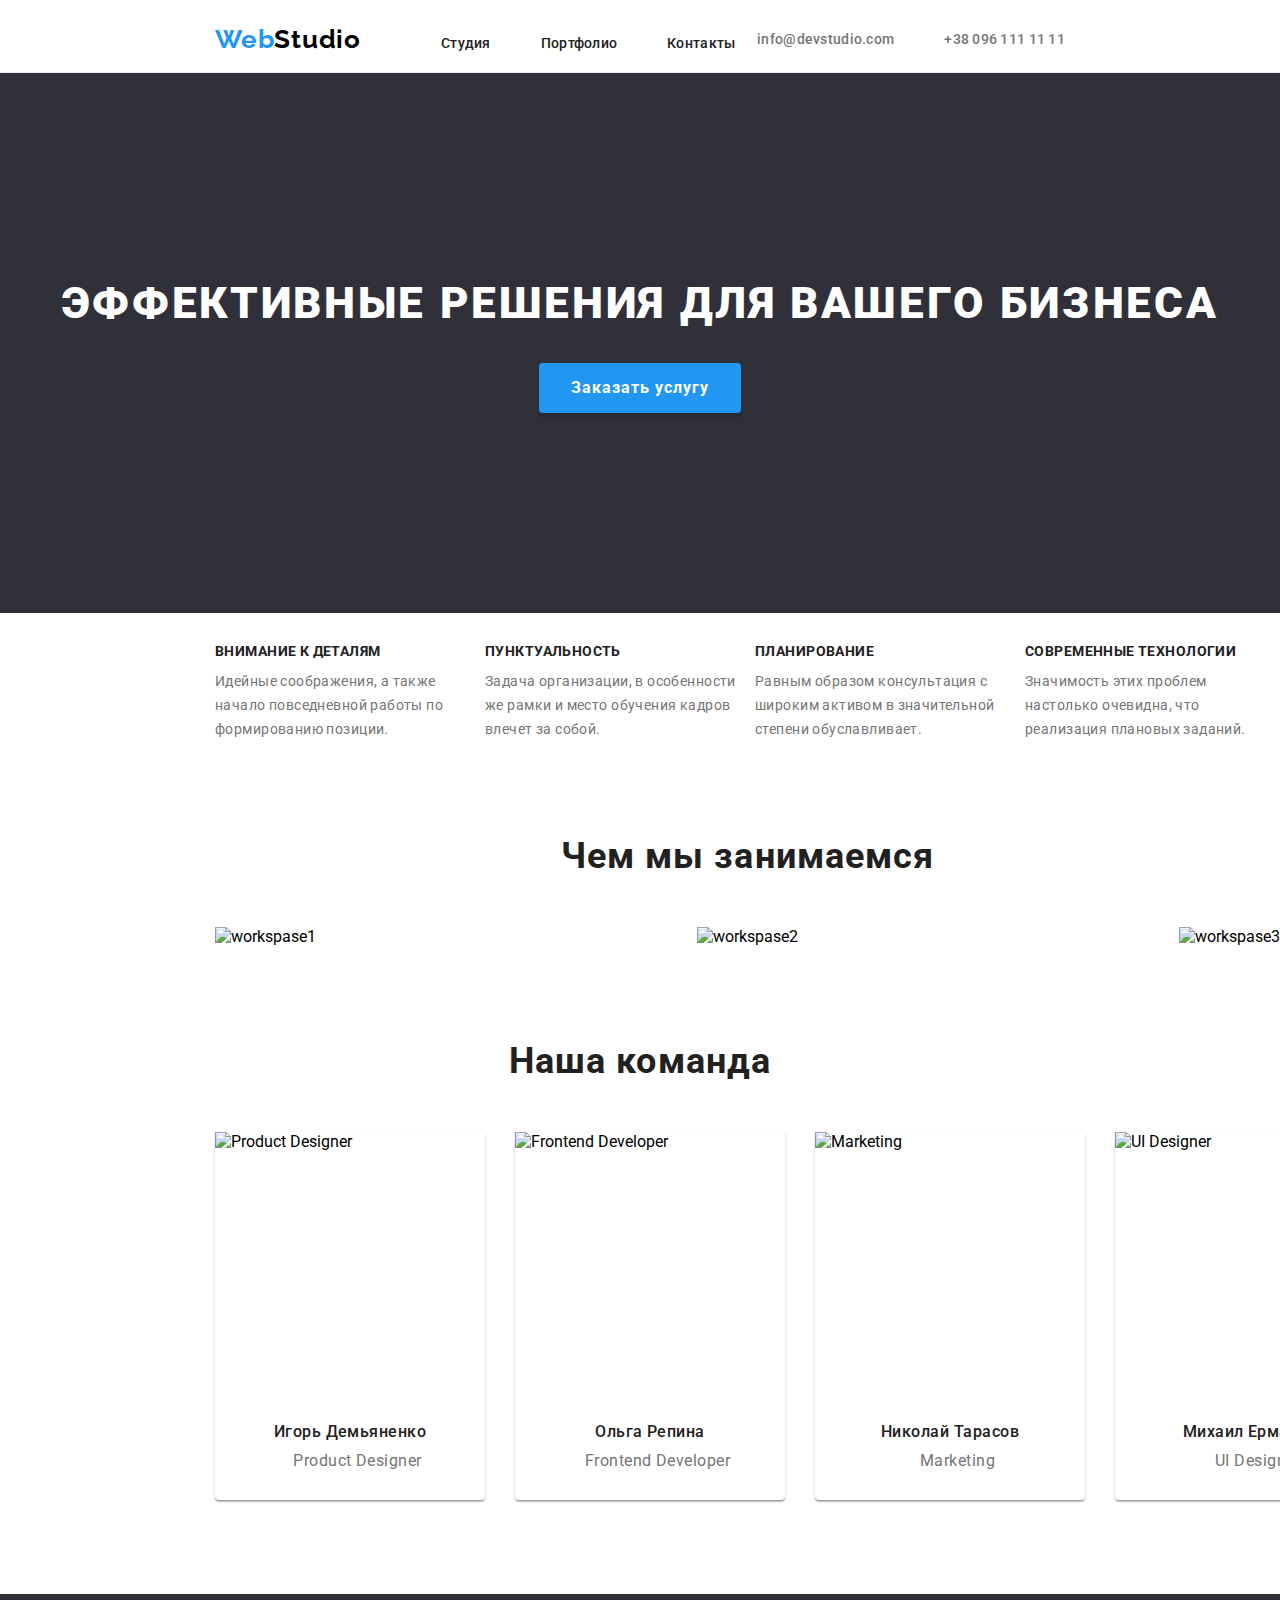
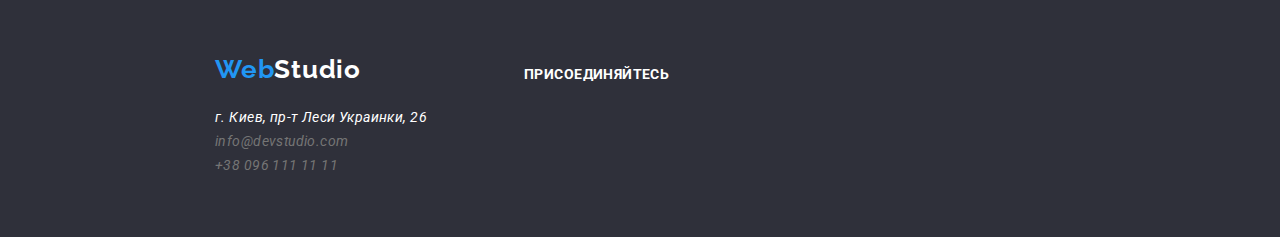
==== index.html @ 984a77a9 "+" ====
<!DOCTYPE html>
<html lang="ru">
  <head>
    <meta charset="UTF-8">
    <meta name="viewport" content="width=device-width, initial-scale=1.0">
    <title>WebStudio</title>
    <link rel="stylesheet" href="./css/modern-normalize.css">
    <link rel="stylesheet" href="./css/style.css">
    <link rel="stylesheet" href="./css/variables.css">
    <link rel="preconnect" href="https://fonts.gstatic.com">
    <link href="https://fonts.googleapis.com/css2?family=Roboto:wght@400;500;700;900&family=Raleway:wght@700&display=swap"
      rel="stylesheet">
  </head>
  <body>
    <!--top-->
    <header class="header">
      <nav>
        <a class="web" href="./index.html">Web<span class="logo">Studio</span></a>
        <ul class="menu-nav">
          <li class="navlink">
            <a href="./index.html">Студия</a>
          </li>
          <li class="navlink">
            <a href="./portfolio.html">Портфолио</a>
          </li>
          <li class="navlink">
            <a href="#contacts">Контакты</a>
          </li>
        </ul>
      </nav>
      <div class="contacts-header">
        <a class="mail" href="mailto:info@devstudio.com">info@devstudio.com</a>
        <a class="tel" href="tel:+380961111111">+38 096 111 11 11</a>
      </div>
    </header>
      <!--main content-->
    <main>
        <!--Эффективные решения для вашего бизнеса-->
          <section class="hero">
            <h1 class="title">
              Эффективные решения для вашего бизнеса
            </h1>
            <button class="btn" type="button">Заказать услугу</button>
          </section>
        <!--Особенности-->
        <section >
          <ul class="features">
            <!--Feature 1-->
            <li class="feature">
              <h3 class="title3">Внимание к деталям</h3>
              <p class="feature-item">Идейные соображения, а также начало повседневной 
              работы по формированию позиции.</p>
            </li>
            <!--Feature 2-->
            <li class="feature">
              <h3 class="title3">Пунктуальность</h3>
              <p class="feature-item">Задача организации, в особенности же рамки 
              и место обучения кадров влечет за собой.</p>
            </li>
            <!--Feature 3-->
            <li class="feature">
              <h3 class="title3">Планирование</h3>
              <p class="feature-item">Равным образом консультация с широким 
              активом в значительной степени обуславливает.</p>
            </li>
            <!--Feature 4-->
            <li class="feature">
              <h3 class="title3">Современные технологии</h3>
              <p class="feature-item">Значимость этих проблем настолько 
              очевидна, что реализация плановых заданий.</p>
            </li>
          </ul>
        </section>
        <div class="work">
          <!--Чем мы занимаемся-->
          <h2 class="title2">
          Чем мы занимаемся
          </h2>
            <ul class="boxes">
              <!--box 1-->
              <li class="box">
                <a href="#">
                  <img class="box-image" src="./images/box1.jpg" alt="workspase1"
                  width="370" height="294" />
                </a>
              </li>
              <!--box 2-->
              <li class="box">
                <a href="#">
                  <img class="box-image" src="./images/box2.jpg" alt="workspase2" 
                  width="370" height="294" />
                </a>
              </li>
              <!--box 3-->
              <li class="box">
                <a href="#">
                  <img class="box-image" src="./images/box3.jpg" alt="workspase3" 
                  width="370" height="294" />
                </a>
              </li>
            </ul>
        </div>
        <section class="team">
        <!--team-->
        <div class="team-container">
          <h2 class="title2">
            Наша команда
          </h2>
          <ul class="team-cont">
            <!--team card 1-->
            <li class="team-card">
              <img class="photo" src="./images/staff1.jpg" alt="Product Designer" 
              width="270" height="260" />
              <!--name-->
              <h3 class="name">Игорь Демьяненко</h3>
              <!--position-->
              <span class="job">Product Designer</span>
            </li>
            <!--team card 2-->
            <li class="team-card">
              <img class="photo" src="./images/staff2.jpg" alt="Frontend Developer" width="270" height="260" />
              <!--name-->
              <h3 class="name">Ольга Репина</h3>
              <!--position-->
              <span class="job">Frontend Developer</span>
            </li>
            <!--team card 3-->
            <li class="team-card">
              <img class="photo" src="./images/staff3.jpg" alt="Marketing" width="270" height="260" />
              <!--name-->
              <h3 class="name">Николай Тарасов</h3>
              <!--position-->
              <span class="job">Marketing</span>
              </li>
            <!--team card 4-->
            <li class="team-card">
              <img class="photo" src="./images/staff4.jpg" alt="UI Designer" width="270" height="260" />
              <!--name-->
              <h3 class="name">Михаил Ермаков</h3>
              <!--position-->
              <span class="job">UI Designer</span>
            </li>
          </ul>
        </div>
        </section>
    </main>
    <!--bottom-->
    <footer class="footer">
      <div class="contacts-footer">
        <a class="web" href="./index.html">Web<span class="studio">Studio</span></a>
        <address class="address" id="contacts">
          г. Киев, пр-т Леси Украинки, 26 <br />
          <a class="contacts" href="mailto:info@devstudio.com">info@devstudio.com</a> <br />
          <a class="contacts" href="tel:+380961111111">+38 096 111 11 11</a>
        </address>
      </div>
    
      <div class="social-media-container">
        <span class="text">присоединяйтесь</span>
        <a class="social-media-item"></a>
        <a class="social-media-item"></a>
        <a class="social-media-item"></a>
        <a class="social-media-item"></a>
      </div>
    
    </footer>
  </body>
</html>
---- css/style.css ----
* {
  text-decoration: none;
}

*,
*::before,
*::after {
  box-sizing: border-box;
}

:root {
  --black-logo: #000000;
  --black-text: #212121;
  --white-text: #ffffff;
  --gray-text: #757575;
  --blue-text: #2196f3;
  --elements-gray: #2f303a;
  --button-bg-non-active: #F5F4FA;
  --button-bg-active: #2196F3;
}

body{
  margin: 0px;
}

header {
  font-family: 'Roboto', sans-serif;
  padding-top: 24px;
  padding-bottom: 25px;
  border-bottom: 1px solid #ECECEC;
}

a {
  text-decoration: none;
  color: inherit;
}

main {
  font-family: 'Roboto', sans-serif;

}

.web{
  margin: 24px 93px 25px 215px;
  font-family: 'Raleway', sans-serif;
  color: var(--blue-text);
  font-weight: bold;
  font-size: 26px;
  line-height: 31px;
  letter-spacing: 0.03em;
}

.logo {
  font-family: 'Raleway', sans-serif;
  color: var(--black-logo);
}

.menu-nav {
  display: flex;
  flex-direction: row;
  justify-content: flex-start;
  align-items: center;
  position: relative;
  margin: -20px 308px;
  list-style: none;
  font-weight: 500;
  font-size: 14px;
  line-height: 16px;
  letter-spacing: 0.02em;
  color: var(--black-text);
}

.navlink {
  position: relative;

}

.navlink:first-child {
  padding-left: 93px;
  padding-right: 50px;
}

.navlink:last-child {
  padding-left: 50px;
}


.navlink:hover {
  list-style: none;
  color: var(--blue-text);
}

.contacts-header {
  display: flex;
  flex-direction: row;
  justify-content: flex-end;
  align-items: center;
  align-content: center;
  color: var(--gray-text);
  font-weight: 500;
  font-size: 14px;
  line-height: 16px;
  letter-spacing: 0.02em;
  margin-top: -20px;
}

.contacts-header :first-child {
  padding-right: 50px;
}

.contacts-header :last-child {
  margin-right: 215px;
}

.contacts-header :hover {
  color: var(--blue-text);
}

.hero {
  display: flex;
  flex-direction: column;
  justify-content: center;
  align-items: center;
  background-color: var(--elements-gray);
  max-width: 1600px;
  max-height: 600px;
  padding-bottom: 200px;
}

.hero-cont {
  display: flex;
  flex-direction: column;
  justify-content: center;
  align-items: center;
  max-width: 696px;
}

/* portfolio */
.buttons {
  display: flex;
  flex-direction: row;
  flex-wrap: wrap;
  justify-content: center;
  align-items: center;
  list-style: none;
  padding: 94px 0px 34px 0px;
  font-family: inherit;
  margin: 0;
}

/* portfolio */
.buttons :not(:first-child) {
  margin-left: 15px;
}

/* portfolio */
.buttons :not(:last-child) {
  margin-right: 15px;
}

button {
  font-family: 'Roboto', sans-serif;
  font-weight: 500;
  font-size: 16px;
  line-height: 26px;
}

/* portfollio */
.button {
  padding: 6px 22px;
  margin: 0;
  border: none;
  cursor: pointer;
  display: inline-block;
  list-style: none;
  position: relative;
  text-decoration: none;

  /* identical to box height, or 162% */
  text-align: center;
  letter-spacing: 0.03em;
  color: var(--black-text);
  background-color: var(--button-bg-non-active);
  border-radius: 4px;
}

/* portfollio */
.button:hover {
  color: var(--white-text);
  background-color: var(--button-bg-active);
}

/* portfollio */
.main-container {
  display: flex;
  flex-wrap: nowrap;
  justify-content: center;
}

.team-container {
  display: flex inline-block;
  flex-wrap: wrap;
  justify-content: center;
}

/* portfollio */
.cards {
  display: flex;
  flex-wrap: nowrap;
  justify-content: space-between;
  flex-direction: column;
  align-items: center;
  padding-inline-start: 0px;
  padding-bottom: 94px;
  margin: 0px;
}

/* portfollio */
.card {
  list-style: none;
  max-height: 404px;
  max-width: 370px;
  border-radius: 0px;
  background-color: #FFFFFF;
  border: 1px solid #EEEEEE;
  margin-bottom: 30px;

}

.card:not(:first-child) {
  margin-left: 30px;
}


.card:hover {
  box-shadow: 0px 1px 1px rgba(0, 0, 0, 0.12), 0px 4px 4px rgba(0, 0, 0, 0.06), 1px 4px 6px rgba(0, 0, 0, 0.16);
  cursor: pointer;
}

.title {
  display: inline-flex;
  font-weight: 900;
  font-size: 44px;
  line-height: 60px;
  padding-bottom: 30px;
  padding-top: 200px;
  margin: 0px;
  min-width: 696px;

  /* or 136% */
  text-align: center;
  letter-spacing: 0.06em;
  text-transform: uppercase;
  color: var(--white-text);
}

/* portfollio */
/* button {
  font-family: 'Roboto', sans-serif;
  font-weight: 500;
  font-size: 16px;
  line-height: 26px;
} */

/* portfollio */
.btn {
  display: flex;
  color: var(--white-text);
  font-family: inherit;
  font-weight: bold;
  font-size: 16px;
  line-height: 30px;
  border: none;

  /* identical to box height, or 187% */
  text-align: center;
  box-shadow: 0px 4px 4px rgba(0, 0, 0, 0.15);
  border-radius: 4px;
  letter-spacing: 0.06em;
  background-color: var(--blue-text);
  padding: 10px 32px;
}

/* portfollio */
.container {
  margin: 20px 24px;
}

/* portfollio */
.project {
  color: var(--black-text);
  font-size: 18px;
  font-weight: 700;
  margin-bottom: 4px;
}

/* portfollio */
.description {
  color: var(--gray-text);
  font-family: 'Roboto', sans-serif;
  font-style: normal;
  font-weight: normal;
  font-size: 16px;
  line-height: 30px;

  /* identical to box height, or 187% */
  letter-spacing: 0.03em;

}

.features {
  display: flex;
  flex-direction: row;
  justify-content: space-between;
  align-items: center;
  flex-wrap: nowrap;
  max-width: 1170px;
  margin: 0px 215px;
  list-style: none;
  padding-left: 0px;

  /* or 171% */
  color: var(--gray-text);
}

.feature {
  display: block;

}

.title3 {
  font-weight: bold;
  font-size: 14px;
  line-height: 16px;
  letter-spacing: 0.03em;
  text-transform: uppercase;
  color: var(--black-text);
  margin: 0px;
  padding-top: 30px;
  padding-bottom: 10px;
}

.feature-item {
  list-style: none;
  width: 270px;
  margin-top: 0px;
  font-size: 14px;
  line-height: 24px;
  margin: 0px;
  /* or 171% */
  letter-spacing: 0.03em;
}

.feature-item:not(last-child) {
  padding-right: 15px;
}

.feature-item :not(first-child) {
  padding-left: 15px;
}

.work {
  max-width: 1170px;
  margin-left: 215px;
}

.title2 {
  font-weight: bold;
  font-size: 36px;
  line-height: 42px;
  text-align: center;
  letter-spacing: 0.03em;
  color: var(--black-text);
  margin: 0px;
  padding-bottom: 50px;
  padding-top: 94px;
}

.boxes {
  list-style: none;
  display: flex;
  flex-direction: row;
  justify-content: space-between;
  align-items: center;
  padding-left: 0px;
  margin: 0px;
}

.boxes :not(:first-child) {
  padding-left: 15px;
}

.boxes :not(:last-child) {
  padding-right: 15px;
}

.box-image {
  list-style: none;
}

.team {
  margin: 0px;
  margin-bottom: 94px;
  max-width: 1600px;
}

.team-cont {
  list-style: none;
  display: flex;
  flex-direction: row;
  flex-wrap: nowrap;
  margin: 0px 0px 0px 215px;
  padding-left: 0px;
  
  /* flex-basis: calc(100% / 4 - 30px); */
}

.team-card {
  display: flex;
  flex-direction: column;
  justify-content: center;
  background: var(--white-text);
  width: 270px;

  /* material shadow v1 */
  box-shadow: 0px 1px 3px rgba(0, 0, 0, 0.12), 0px 1px 1px rgba(0, 0, 0, 0.14), 0px 2px 1px rgba(0, 0, 0, 0.2);
  border-radius: 0px 0px 4px 4px;
  
}

.team-cont :not(:last-child) {
  margin-right: 15px;
}

.team-cont :not(:first-child) {
  margin-left: 15px;
}

/* .photo {
  
} */

.name {
  font-weight: 500;
  font-size: 16px;
  line-height: 19px;

  /* identical to box height */
  text-align: center;
  letter-spacing: 0.03em;
  color: var(--black-text);
  padding-top: 30px;
  margin: 0px;
}

.job {
  font-weight: normal;
  font-size: 16px;
  line-height: 19px;
  padding-bottom: 30px;
  padding-top: 10px;
  margin-left: 0px;

  /* identical to box height */
  text-align: center;
  letter-spacing: 0.03em;
  color: var(--gray-text);
  margin: 0px;
}

.companys {
  display: flex;
  list-style: none;
}

footer {
  display: flex;
  background-color: #2f303a;
  color: var(--white-text);
  padding-top: 60px;
}

.web {
  font-family: 'Raleway', sans-serif;
  font-style: normal;
  font-weight: bold;
  font-size: 26px;
  line-height: 31px;

  /* identical to box height */
  letter-spacing: 0.03em;

  color: var(--blue-text);
}

.studio {
  color: var(--white-text);
}

address {
  font-family: 'Roboto', sans-serif;
  color: var(--white-text);
  font-size: 14px;
  font-weight: normal;
  line-height: 24px;
  letter-spacing: 0.03em;
  text-align: left;
  margin-left: 215px;
  margin-top: 20px;
  padding-bottom: 60px;
}

.contacts {
  color: var(--gray-text);
}

.social-media-container {
  display: flex;
  padding-left: 70px;
  padding-top: 12px;
}

.text {
  font-family: 'Roboto', sans-serif;
  font-weight: bold;
  font-size: 14px;
  line-height: 16px;
  letter-spacing: 0.03em;
  text-transform: uppercase;
  color: var(--white-text);
  }

.social-media-item {
  display: flex;
  list-style: none;
}
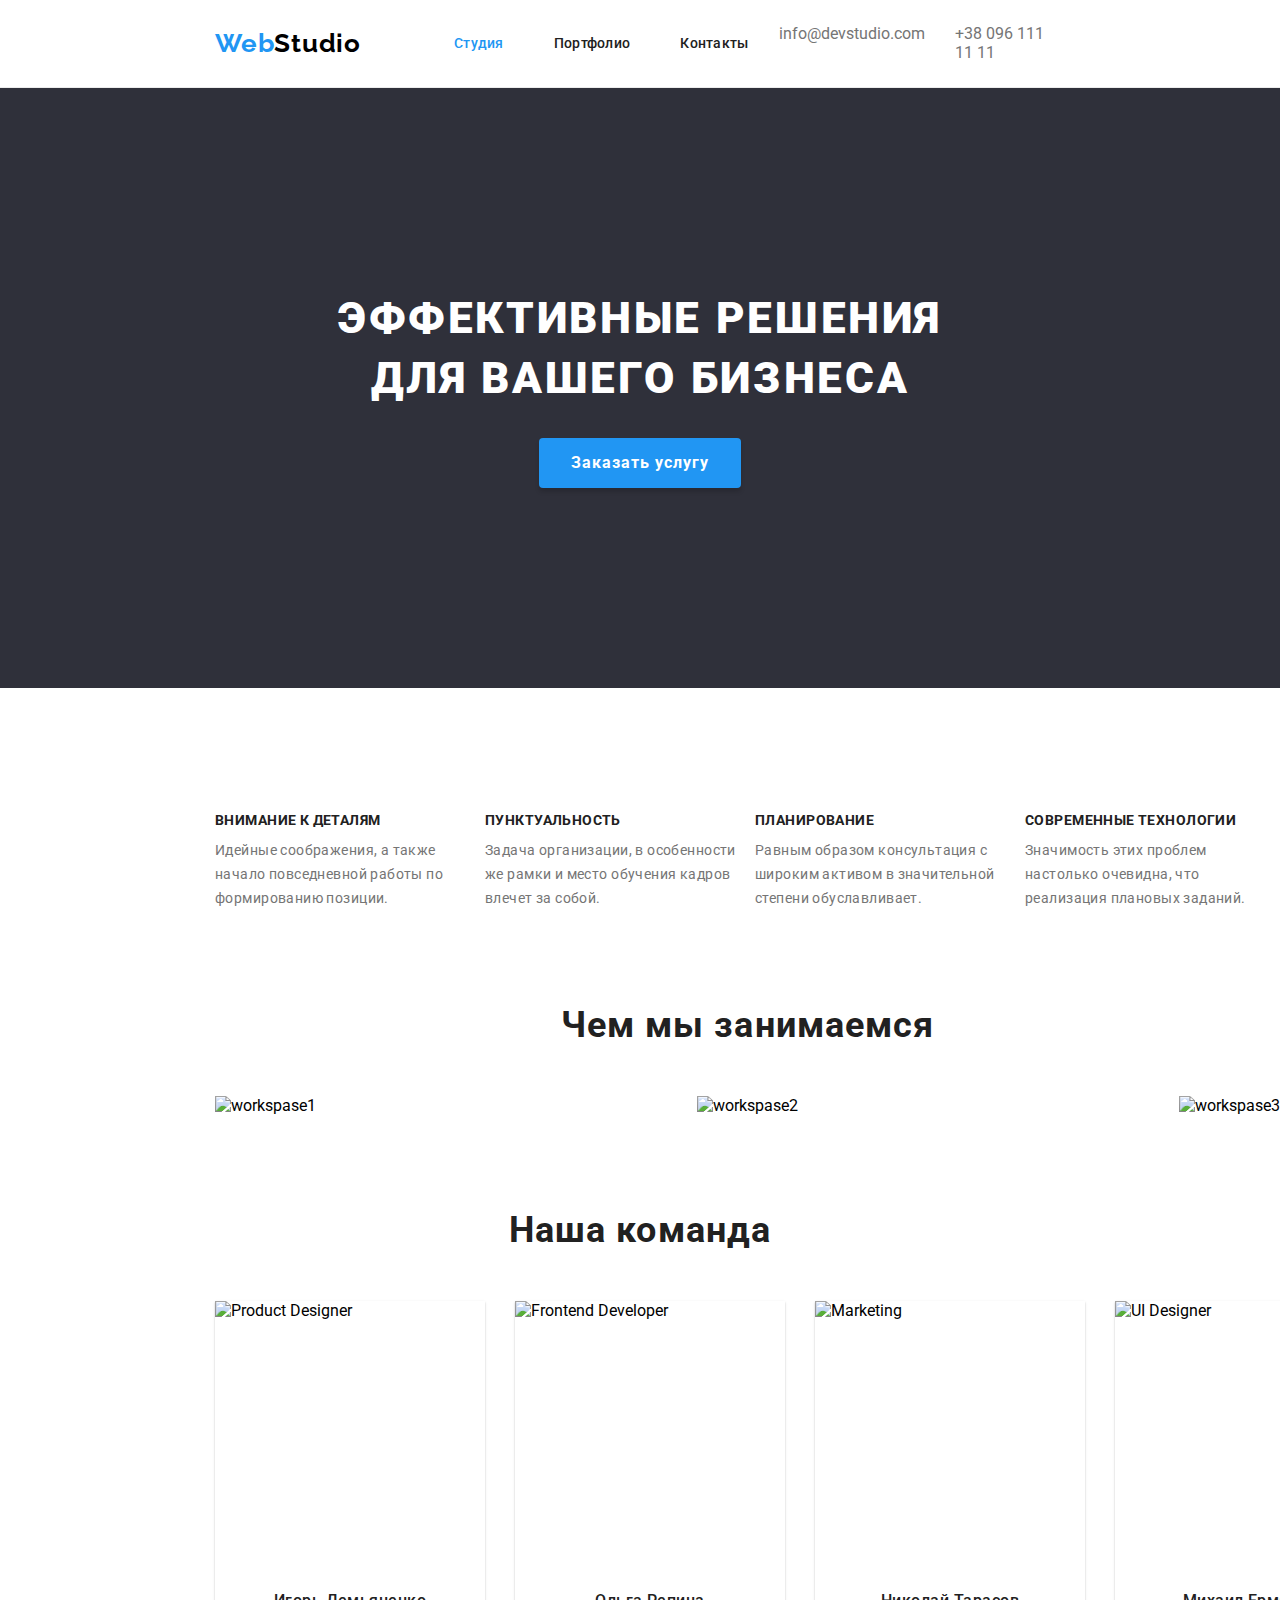
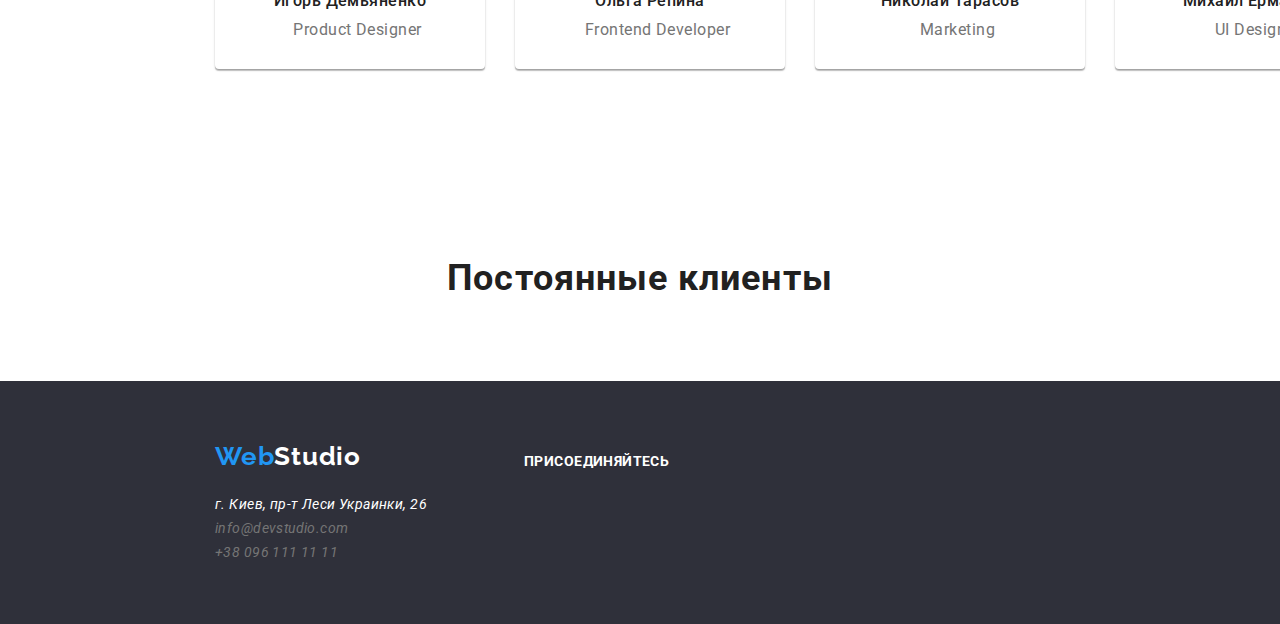
==== commit 2f0e917f: "header fixed" ====
--- a/index.html
+++ b/index.html
@@ -5,70 +5,82 @@
     <meta name="viewport" content="width=device-width, initial-scale=1.0">
     <title>WebStudio</title>
     <link rel="stylesheet" href="./css/modern-normalize.css">
-    <link rel="stylesheet" href="./css/style.css">
+    <link rel="stylesheet" href="./css/styles.css">
     <link rel="stylesheet" href="./css/variables.css">
     <link rel="preconnect" href="https://fonts.gstatic.com">
     <link href="https://fonts.googleapis.com/css2?family=Roboto:wght@400;500;700;900&family=Raleway:wght@700&display=swap"
       rel="stylesheet">
   </head>
   <body>
+
     <!--top-->
-    <header class="header">
-      <nav>
-        <a class="web" href="./index.html">Web<span class="logo">Studio</span></a>
-        <ul class="menu-nav">
-          <li class="navlink">
-            <a href="./index.html">Студия</a>
+    <header>
+      <div class="header">
+        <nav class="navigation">
+          <a class="web" href="./index.html">Web<span class="logo">Studio</span></a>
+          <ul class="menu-nav">
+            <li class="navlink current">
+              <a href="./index.html">Студия</a>
+            </li>
+            <li class="navlink">
+              <a href="./portfolio.html">Портфолио</a>
+            </li>
+            <li class="navlink">
+              <a href="#contacts">Контакты</a>
+            </li>
+          </ul>
+        </nav>
+        <ul class="contacts-container">
+          <li class="list-item">
+            <a class="mail" href="mailto:info@devstudio.com">info@devstudio.com</a>
           </li>
-          <li class="navlink">
-            <a href="./portfolio.html">Портфолио</a>
-          </li>
-          <li class="navlink">
-            <a href="#contacts">Контакты</a>
+          <li class="list-item">
+            <a class="tel" href="tel:+380961111111">+38 096 111 11 11</a>
           </li>
         </ul>
-      </nav>
-      <div class="contacts-header">
-        <a class="mail" href="mailto:info@devstudio.com">info@devstudio.com</a>
-        <a class="tel" href="tel:+380961111111">+38 096 111 11 11</a>
       </div>
     </header>
+
       <!--main content-->
     <main>
         <!--Эффективные решения для вашего бизнеса-->
           <section class="hero">
-            <h1 class="title">
-              Эффективные решения для вашего бизнеса
-            </h1>
-            <button class="btn" type="button">Заказать услугу</button>
+            <div class="hero-container">
+              <h1 class="title">
+                Эффективные решения для вашего бизнеса
+              </h1>
+              <button class="btn" type="button">Заказать услугу</button>
+            </div>
           </section>
         <!--Особенности-->
-        <section >
+        <section>
           <ul class="features">
-            <!--Feature 1-->
-            <li class="feature">
-              <h3 class="title3">Внимание к деталям</h3>
-              <p class="feature-item">Идейные соображения, а также начало повседневной 
-              работы по формированию позиции.</p>
-            </li>
-            <!--Feature 2-->
-            <li class="feature">
-              <h3 class="title3">Пунктуальность</h3>
-              <p class="feature-item">Задача организации, в особенности же рамки 
-              и место обучения кадров влечет за собой.</p>
-            </li>
-            <!--Feature 3-->
-            <li class="feature">
-              <h3 class="title3">Планирование</h3>
-              <p class="feature-item">Равным образом консультация с широким 
-              активом в значительной степени обуславливает.</p>
-            </li>
-            <!--Feature 4-->
-            <li class="feature">
-              <h3 class="title3">Современные технологии</h3>
-              <p class="feature-item">Значимость этих проблем настолько 
-              очевидна, что реализация плановых заданий.</p>
-            </li>
+            <div class="features-container">
+              <!--Feature 1-->
+              <li class="feature">
+                <h3 class="title3">Внимание к деталям</h3>
+                <p class="feature-item">Идейные соображения, а также начало повседневной 
+                работы по формированию позиции.</p>
+              </li>
+              <!--Feature 2-->
+              <li class="feature">
+                <h3 class="title3">Пунктуальность</h3>
+                <p class="feature-item">Задача организации, в особенности же рамки 
+                и место обучения кадров влечет за собой.</p>
+              </li>
+              <!--Feature 3-->
+              <li class="feature">
+                <h3 class="title3">Планирование</h3>
+                <p class="feature-item">Равным образом консультация с широким 
+                активом в значительной степени обуславливает.</p>
+              </li>
+              <!--Feature 4-->
+              <li class="feature">
+                <h3 class="title3">Современные технологии</h3>
+                <p class="feature-item">Значимость этих проблем настолько 
+                очевидна, что реализация плановых заданий.</p>
+              </li>
+            </div>
           </ul>
         </section>
         <div class="work">
@@ -143,18 +155,32 @@
           </ul>
         </div>
         </section>
+
+        <section>
+        <!--Partners-->
+        <div class="partners">
+          <h2 class="title2">Постоянные клиенты</h2>
+            <ul class="companys">
+              <li class="company">
+                <a>
+
+                </a>
+              </li>
+            </ul>
+        </div>
+        </section>
     </main>
     <!--bottom-->
     <footer class="footer">
       <div class="contacts-footer">
-        <a class="web" href="./index.html">Web<span class="studio">Studio</span></a>
+        <a class="web" href="./index.html">Web<span class="logo footer">Studio</span></a>
         <address class="address" id="contacts">
-          г. Киев, пр-т Леси Украинки, 26 <br />
-          <a class="contacts" href="mailto:info@devstudio.com">info@devstudio.com</a> <br />
+          г. Киев, пр-т Леси Украинки, 26 <br/>
+          <a class="contacts" href="mailto:info@devstudio.com">info@devstudio.com</a> <br/>
           <a class="contacts" href="tel:+380961111111">+38 096 111 11 11</a>
         </address>
       </div>
-    
+
       <div class="social-media-container">
         <span class="text">присоединяйтесь</span>
         <a class="social-media-item"></a>
@@ -162,7 +188,7 @@
         <a class="social-media-item"></a>
         <a class="social-media-item"></a>
       </div>
-    
+        
     </footer>
   </body>
 </html>--- a/css/styles.css
+++ b/css/styles.css
@@ -0,0 +1,550 @@
+* {
+  text-decoration: none;
+}
+
+*,
+*::before,
+*::after {
+  box-sizing: border-box;
+}
+
+:root {
+  --black-logo: #000000;
+  --black-text: #212121;
+  --white-text: #ffffff;
+  --gray-text: #757575;
+  --blue-text: #2196f3;
+  --elements-gray: #2f303a;
+  --button-bg-non-active: #F5F4FA;
+  --button-bg-active: #2196F3;
+}
+
+body{
+  margin: 0px;
+  padding: 0px;
+  font-family: 'Roboto', sans-serif;
+}
+
+a {
+  text-decoration: none;
+  color: inherit;
+}
+
+main {
+  font-family: 'Roboto', sans-serif;
+
+}
+
+.header {
+  display: flex;
+  flex-direction: row;
+  justify-content: space-between;
+  align-items: center;
+  font-family: 'Roboto', sans-serif;
+  padding: 24px 215px 25px;
+  border-bottom: 1px solid #ECECEC;
+
+}
+
+.navigation{
+  display: flex;
+}
+
+.menu-nav {
+  display: inline-flex;
+  flex-direction: row;
+  justify-content: space-between;
+  align-items: center;
+  list-style: none;
+  font-weight: 500;
+  font-size: 14px;
+  line-height: 16px;
+  letter-spacing: 0.02em;
+  color: var(--black-text);
+  margin: 0px;
+  padding: 0px;
+}
+
+.menu-nav .navlink:not(:last-child) {
+  margin-right: 50px;
+}
+
+.web {
+  display: block;
+  font-family: 'Raleway', sans-serif;
+  color: var(--blue-text);
+  font-weight: bold;
+  font-size: 26px;
+  line-height: 31px;
+  letter-spacing: 0.03em;
+}
+
+.logo {
+  padding-right: 93px;
+  color: var(--black-logo);
+}
+
+.navlink :hover,
+.navlink.current {
+  list-style: none;
+  color: var(--blue-text);
+}
+
+.contacts-container {
+  display: inline-flex;
+  flex-direction: row;
+  list-style: none;
+  margin: 0;
+  padding: 0;
+}
+
+.contacts-header {
+  list-style: none;
+  margin: 0;
+  padding: 0;
+
+}
+
+.list-item {
+  margin-left: 30px;
+}
+
+.list-item :hover {
+  color: var(--blue-text);
+}
+
+.list-item {
+  color: var(--gray-text);
+}
+
+.hero {
+  display: flex;
+  flex-direction: column;
+  justify-content: center;
+  align-items: center;
+  background-color: var(--elements-gray);
+  max-width: 1600px;
+  max-height: 600px;
+  padding-bottom: 200px;
+  background-image: linear-gradient(
+      to right,
+      rgba(47, 48, 58, 0.4),
+      rgba(47, 48, 58, 0.4)
+  ),
+    url(/images/hero.jpg);
+  background-repeat: no-repeat;
+  background-size: cover;
+  background-position: center;
+  
+}
+
+.hero-container {
+  display: flex;
+  flex-direction: column;
+  justify-content: center;
+  align-items: center;
+  max-width: 696px;
+}
+
+.partners {
+  margin: 0px;
+}
+
+/* portfolio */
+.buttons {
+  display: flex;
+  flex-direction: row;
+  flex-wrap: wrap;
+  justify-content: center;
+  align-items: center;
+  list-style: none;
+  padding: 94px 0px 34px 0px;
+  font-family: inherit;
+  margin: 0;
+}
+
+/* portfolio */
+.buttons :not(:first-child) {
+  margin-left: 15px;
+}
+
+/* portfolio */
+.buttons :not(:last-child) {
+  margin-right: 15px;
+}
+
+button {
+  font-family: 'Roboto', sans-serif;
+  font-weight: 500;
+  font-size: 16px;
+  line-height: 26px;
+}
+
+/* portfollio */
+.button {
+  padding: 6px 22px;
+  margin: 0;
+  border: none;
+  cursor: pointer;
+  display: inline-block;
+  list-style: none;
+  text-decoration: none;
+
+  /* identical to box height, or 162% */
+  text-align: center;
+  letter-spacing: 0.03em;
+  color: var(--black-text);
+  background-color: var(--button-bg-non-active);
+  border-radius: 4px;
+}
+
+/* portfollio */
+.button:hover {
+  color: var(--white-text);
+  background-color: var(--button-bg-active);
+}
+
+/* portfollio */
+.main-container {
+  display: flex;
+  flex-wrap: nowrap;
+  justify-content: center;
+}
+
+.team-container {
+  display: flex inline-block;
+  flex-wrap: wrap;
+  justify-content: center;
+}
+
+/* portfollio */
+.cards {
+  display: flex;
+  flex-wrap: nowrap;
+  justify-content: space-between;
+  flex-direction: column;
+  align-items: center;
+  padding-inline-start: 0px;
+  padding-bottom: 94px;
+  margin: 0px;
+}
+
+/* portfollio */
+.card {
+  list-style: none;
+  max-height: 404px;
+  max-width: 370px;
+  border-radius: 0px;
+  background-color: #FFFFFF;
+  border: 1px solid #EEEEEE;
+  margin-bottom: 30px;
+
+}
+
+.card:not(:first-child) {
+  margin-left: 30px;
+}
+
+
+.card:hover {
+  box-shadow: 0px 1px 1px rgba(0, 0, 0, 0.12), 0px 4px 4px rgba(0, 0, 0, 0.06), 1px 4px 6px rgba(0, 0, 0, 0.16);
+  cursor: pointer;
+}
+
+.title {
+  display: inline-flex;
+  font-weight: 900;
+  font-size: 44px;
+  line-height: 60px;
+  padding-bottom: 30px;
+  padding-top: 200px;
+  margin: 0px;
+  min-width: 696px;
+
+  /* or 136% */
+  text-align: center;
+  letter-spacing: 0.06em;
+  text-transform: uppercase;
+  color: var(--white-text);
+}
+
+/* portfollio */
+/* button {
+  font-family: 'Roboto', sans-serif;
+  font-weight: 500;
+  font-size: 16px;
+  line-height: 26px;
+} */
+
+
+.btn {
+  display: flex;
+  color: var(--white-text);
+  font-family: inherit;
+  font-weight: bold;
+  font-size: 16px;
+  line-height: 30px;
+  border: none;
+
+  /* identical to box height, or 187% */
+  text-align: center;
+  box-shadow: 0px 4px 4px rgba(0, 0, 0, 0.15);
+  border-radius: 4px;
+  letter-spacing: 0.06em;
+  background-color: var(--blue-text);
+  padding: 10px 32px;
+}
+
+/* portfollio */
+.container {
+  margin: 20px 24px;
+}
+
+/* portfollio */
+.project {
+  color: var(--black-text);
+  font-size: 18px;
+  font-weight: 700;
+  margin-bottom: 4px;
+}
+
+/* portfollio */
+.description {
+  color: var(--gray-text);
+  font-family: 'Roboto', sans-serif;
+  font-style: normal;
+  font-weight: normal;
+  font-size: 16px;
+  line-height: 30px;
+
+  /* identical to box height, or 187% */
+  letter-spacing: 0.03em;
+
+}
+
+.features {
+  padding: 0;
+  margin: 0;
+}
+
+.features-container {
+  display: flex;
+  flex-direction: row;
+  justify-content: space-between;
+  align-items: center;
+  flex-wrap: nowrap;
+  max-width: 1170px;
+  list-style: none;
+  padding: 94px 215px 0px 215px;
+
+  /* or 171% */
+  color: var(--gray-text);
+}
+
+.feature {
+  display: block;
+
+}
+
+.title3 {
+  font-weight: bold;
+  font-size: 14px;
+  line-height: 16px;
+  letter-spacing: 0.03em;
+  text-transform: uppercase;
+  color: var(--black-text);
+  margin: 0px;
+  padding-top: 30px;
+  padding-bottom: 10px;
+}
+
+.feature-item {
+  list-style: none;
+  width: 270px;
+  margin-top: 0px;
+  font-size: 14px;
+  line-height: 24px;
+  margin: 0px;
+  
+  /* or 171% */
+  letter-spacing: 0.03em;
+}
+
+.feature-item:not(last-child) {
+  padding-right: 15px;
+}
+
+.feature-item :not(first-child) {
+  padding-left: 15px;
+}
+
+.work {
+  max-width: 1170px;
+  margin-left: 215px;
+}
+
+.title2 {
+  font-weight: bold;
+  font-size: 36px;
+  line-height: 42px;
+  text-align: center;
+  letter-spacing: 0.03em;
+  color: var(--black-text);
+  margin: 0px;
+  padding-bottom: 50px;
+  padding-top: 94px;
+}
+
+.boxes {
+  list-style: none;
+  display: flex;
+  flex-direction: row;
+  justify-content: space-between;
+  align-items: center;
+  padding-left: 0px;
+  margin: 0px;
+}
+
+.boxes :not(:first-child) {
+  padding-left: 15px;
+}
+
+.boxes :not(:last-child) {
+  padding-right: 15px;
+}
+
+.box-image {
+  list-style: none;
+}
+
+.team {
+  margin: 0px;
+  margin-bottom: 94px;
+  max-width: 1600px;
+}
+
+.team-cont {
+  list-style: none;
+  display: flex;
+  flex-direction: row;
+  flex-wrap: nowrap;
+  margin: 0px;
+  padding-left: 215px;
+  
+  /* flex-basis: calc(100% / 4 - 30px); */
+}
+
+.team-card {
+  display: flex;
+  flex-direction: column;
+  justify-content: center;
+  background: var(--white-text);
+  width: 270px;
+
+  /* material shadow v1 */
+  box-shadow: 0px 1px 3px rgba(0, 0, 0, 0.12), 0px 1px 1px rgba(0, 0, 0, 0.14), 0px 2px 1px rgba(0, 0, 0, 0.2);
+  border-radius: 0px 0px 4px 4px;
+  
+}
+
+.team-cont :not(:last-child) {
+  margin-right: 15px;
+}
+
+.team-cont :not(:first-child) {
+  margin-left: 15px;
+}
+
+.team-card img {
+  margin: 0px;
+}
+
+/* .photo {
+  
+} */
+
+.name {
+  font-weight: 500;
+  font-size: 16px;
+  line-height: 19px;
+
+  /* identical to box height */
+  text-align: center;
+  letter-spacing: 0.03em;
+  color: var(--black-text);
+  padding-top: 30px;
+  margin: 0px;
+}
+
+.job {
+  font-weight: normal;
+  font-size: 16px;
+  line-height: 19px;
+  padding-bottom: 30px;
+  padding-top: 10px;
+
+
+  /* identical to box height */
+  text-align: center;
+  letter-spacing: 0.03em;
+  color: var(--gray-text);
+  margin: 0px;
+}
+
+.companys {
+  display: flex;
+  list-style: none;
+}
+
+footer {
+  display: flex;
+  background-color: #2f303a;
+  color: var(--white-text);
+  padding: 60px 215px;
+}
+
+.logo.footer {
+  color: var(--white-text);
+}
+
+.address {
+  font-family: 'Roboto', sans-serif;
+  color: var(--white-text);
+  font-size: 14px;
+  font-weight: normal;
+  line-height: 24px;
+  letter-spacing: 0.03em;
+  text-align: left;
+  padding-top: 20px;
+
+}
+
+.contacts {
+  color: var(--gray-text);
+}
+
+.contacts-footer {
+  margin: 0;;
+  padding: 0;
+}
+
+.social-media-container {
+  display: flex;
+  padding-left: 70px;
+  padding-top: 12px;
+}
+
+.text {
+  font-family: 'Roboto', sans-serif;
+  font-weight: bold;
+  font-size: 14px;
+  line-height: 16px;
+  letter-spacing: 0.03em;
+  text-transform: uppercase;
+  color: var(--white-text);
+}
+
+.social-media-item {
+  display: flex;
+  list-style: none;
+}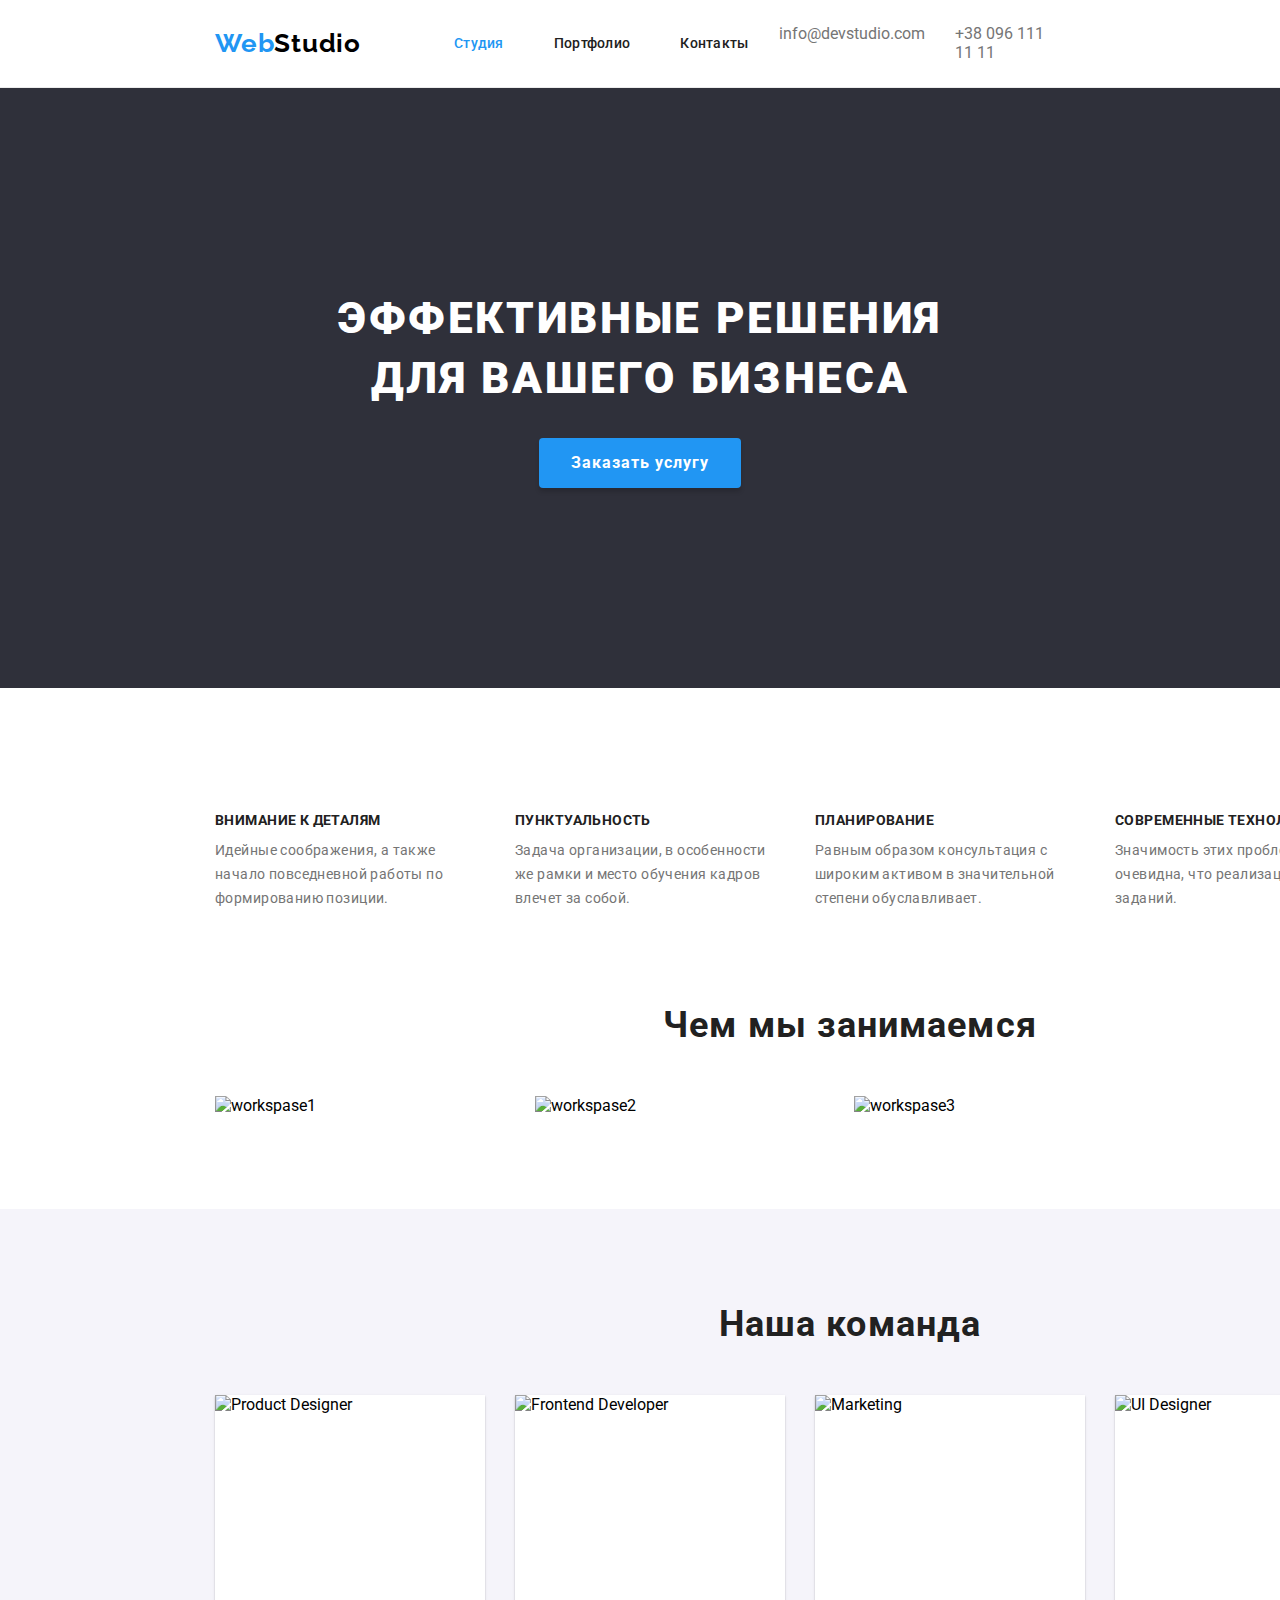
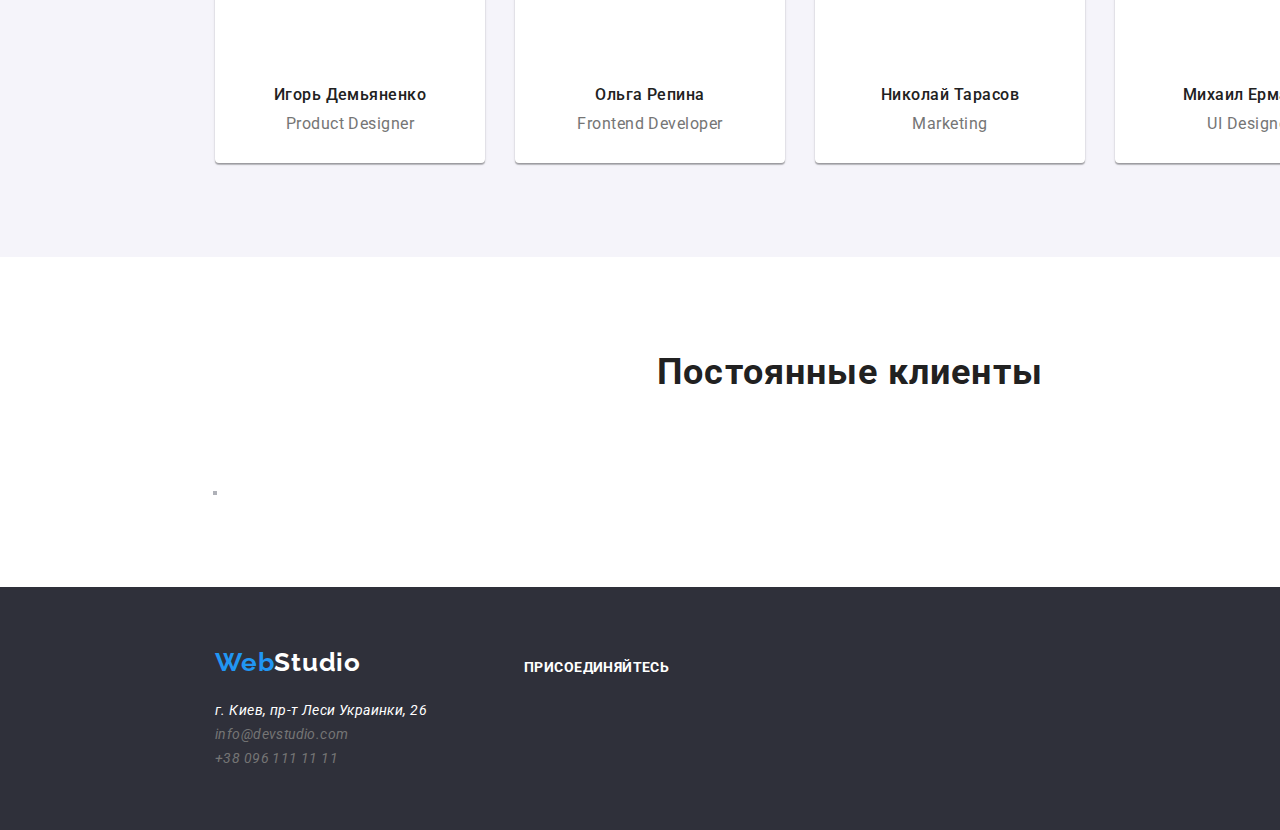
==== commit e19134ae: "+" ====
--- a/index.html
+++ b/index.html
@@ -53,9 +53,8 @@
             </div>
           </section>
         <!--Особенности-->
-        <section>
+        <section class="features-container">
           <ul class="features">
-            <div class="features-container">
               <!--Feature 1-->
               <li class="feature">
                 <h3 class="title3">Внимание к деталям</h3>
@@ -80,7 +79,6 @@
                 <p class="feature-item">Значимость этих проблем настолько 
                 очевидна, что реализация плановых заданий.</p>
               </li>
-            </div>
           </ul>
         </section>
         <div class="work">
--- a/css/styles.css
+++ b/css/styles.css
@@ -17,6 +17,7 @@
   --elements-gray: #2f303a;
   --button-bg-non-active: #F5F4FA;
   --button-bg-active: #2196F3;
+  --icon-non-active: #AFB1B8;
 }
 
 body{
@@ -84,7 +85,7 @@
   color: var(--black-logo);
 }
 
-.navlink :hover,
+.navlink:hover,
 .navlink.current {
   list-style: none;
   color: var(--blue-text);
@@ -109,7 +110,7 @@
   margin-left: 30px;
 }
 
-.list-item :hover {
+.list-item:hover {
   color: var(--blue-text);
 }
 
@@ -131,7 +132,7 @@
       rgba(47, 48, 58, 0.4),
       rgba(47, 48, 58, 0.4)
   ),
-    url(/images/hero.jpg);
+    url(../images/hero.jpg);
   background-repeat: no-repeat;
   background-size: cover;
   background-position: center;
@@ -209,12 +210,16 @@
   display: flex;
   flex-wrap: nowrap;
   justify-content: center;
+  margin-bottom: 30px;
 }
 
 .team-container {
-  display: flex inline-block;
+  display: inline-block;
   flex-wrap: wrap;
   justify-content: center;
+  background-color: var(--button-bg-non-active);
+  min-width: 1600px;
+  padding-bottom: 94px;
 }
 
 /* portfollio */
@@ -237,8 +242,6 @@
   border-radius: 0px;
   background-color: #FFFFFF;
   border: 1px solid #EEEEEE;
-  margin-bottom: 30px;
-
 }
 
 .card:not(:first-child) {
@@ -297,7 +300,11 @@
 
 /* portfollio */
 .container {
-  margin: 20px 24px;
+  padding: 20px 24px;
+}
+
+.cards>:last-child {
+  margin-bottom: 0px;
 }
 
 /* portfollio */
@@ -305,7 +312,8 @@
   color: var(--black-text);
   font-size: 18px;
   font-weight: 700;
-  margin-bottom: 4px;
+  padding-bottom: 4px;
+  margin: 0px;
 }
 
 /* portfollio */
@@ -327,8 +335,8 @@
   margin: 0;
 }
 
-.features-container {
-  display: flex;
+.features-container .features {
+  display: inline-flex;
   flex-direction: row;
   justify-content: space-between;
   align-items: center;
@@ -342,8 +350,12 @@
 }
 
 .feature {
-  display: block;
-
+  display: inline-block;
+
+}
+
+.feature:not(:first-child) {
+  margin-left: 30px;
 }
 
 .title3 {
@@ -360,27 +372,24 @@
 
 .feature-item {
   list-style: none;
-  width: 270px;
-  margin-top: 0px;
+  min-width: 270px;
+  margin: 0px;
   font-size: 14px;
   line-height: 24px;
-  margin: 0px;
   
   /* or 171% */
   letter-spacing: 0.03em;
 }
 
-.feature-item:not(last-child) {
-  padding-right: 15px;
-}
-
-.feature-item :not(first-child) {
-  padding-left: 15px;
+.feature-item :not(:first-child) {
+  margin-left: 30px;
 }
 
 .work {
+  display: inline-block;
+  align-items: center;
   max-width: 1170px;
-  margin-left: 215px;
+  padding-bottom: 94px;
 }
 
 .title2 {
@@ -393,6 +402,7 @@
   margin: 0px;
   padding-bottom: 50px;
   padding-top: 94px;
+  min-width: 1700px;
 }
 
 .boxes {
@@ -401,16 +411,12 @@
   flex-direction: row;
   justify-content: space-between;
   align-items: center;
-  padding-left: 0px;
+  padding: 0px 215px;
   margin: 0px;
 }
 
 .boxes :not(:first-child) {
-  padding-left: 15px;
-}
-
-.boxes :not(:last-child) {
-  padding-right: 15px;
+  padding-left: 30px;
 }
 
 .box-image {
@@ -419,7 +425,6 @@
 
 .team {
   margin: 0px;
-  margin-bottom: 94px;
   max-width: 1600px;
 }
 
@@ -430,8 +435,6 @@
   flex-wrap: nowrap;
   margin: 0px;
   padding-left: 215px;
-  
-  /* flex-basis: calc(100% / 4 - 30px); */
 }
 
 .team-card {
@@ -447,21 +450,9 @@
   
 }
 
-.team-cont :not(:last-child) {
-  margin-right: 15px;
-}
-
-.team-cont :not(:first-child) {
-  margin-left: 15px;
-}
-
-.team-card img {
-  margin: 0px;
-}
-
-/* .photo {
-  
-} */
+.team-cont .team-card:not(:first-child) {
+  margin-left: 30px;
+}
 
 .name {
   font-weight: 500;
@@ -491,9 +482,46 @@
   margin: 0px;
 }
 
+.companys li {
+  list-style: none;
+  outline: 2px solid;
+}
+
 .companys {
   display: flex;
-  list-style: none;
+  flex-wrap: nowrap;
+  margin: 0px;
+  padding: 50px 215px 94px 215px;
+}
+
+.company {
+  display: flex;
+  justify-content: space-between;
+  color: var(--icon-non-active);
+}
+
+.company-logo {
+  display: flex;
+  justify-content: center;
+  align-items: center;
+  width: 170px;
+  height: 90px;
+}
+
+.company:not(:first-child) {
+  margin-left: 30px;
+}
+
+.icon {
+  display: flex;
+  justify-content: center;
+  align-items: center;
+}
+
+.company-logo .icon {
+  display: flex;
+  justify-content: center;
+  align-items: center;
 }
 
 footer {
@@ -545,6 +573,7 @@
 }
 
 .social-media-item {
-  display: flex;
-  list-style: none;
+  display: inline-block;
+  list-style: none;
+  flex-wrap: nowrap;
 }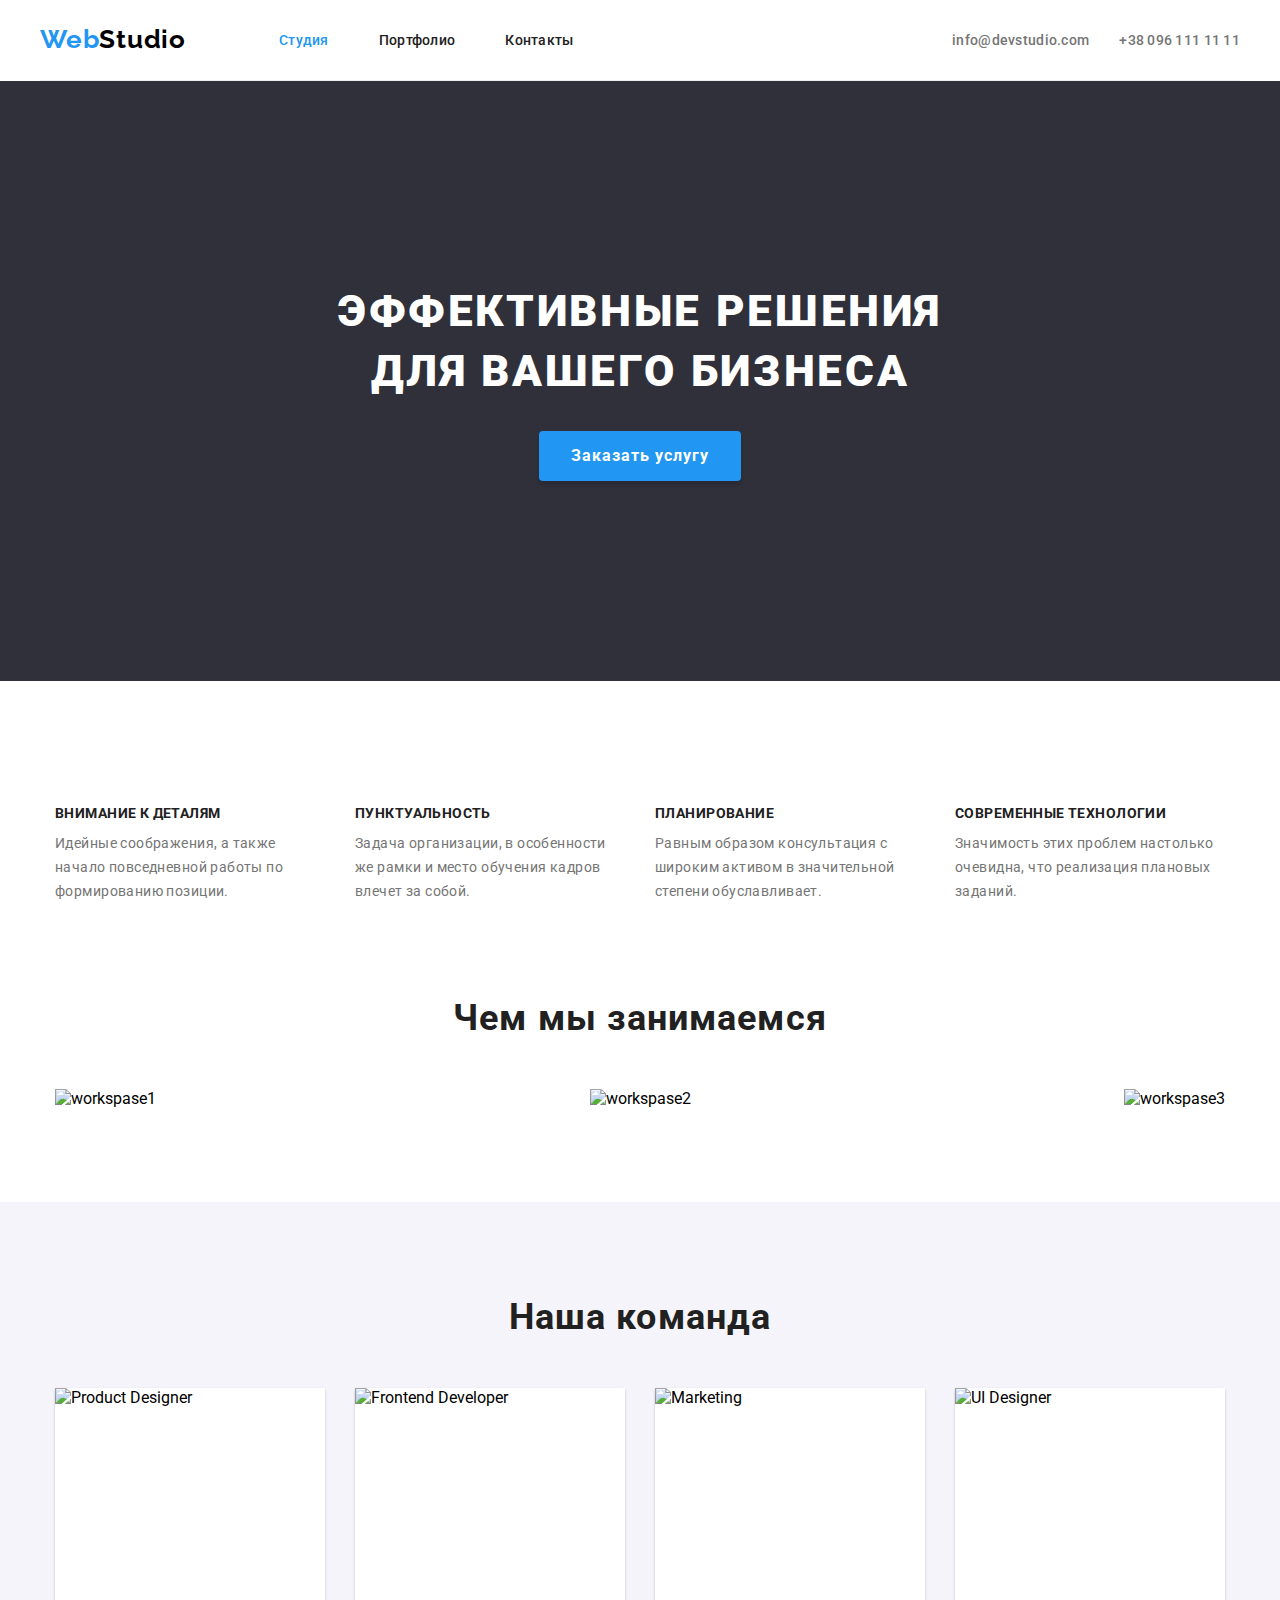
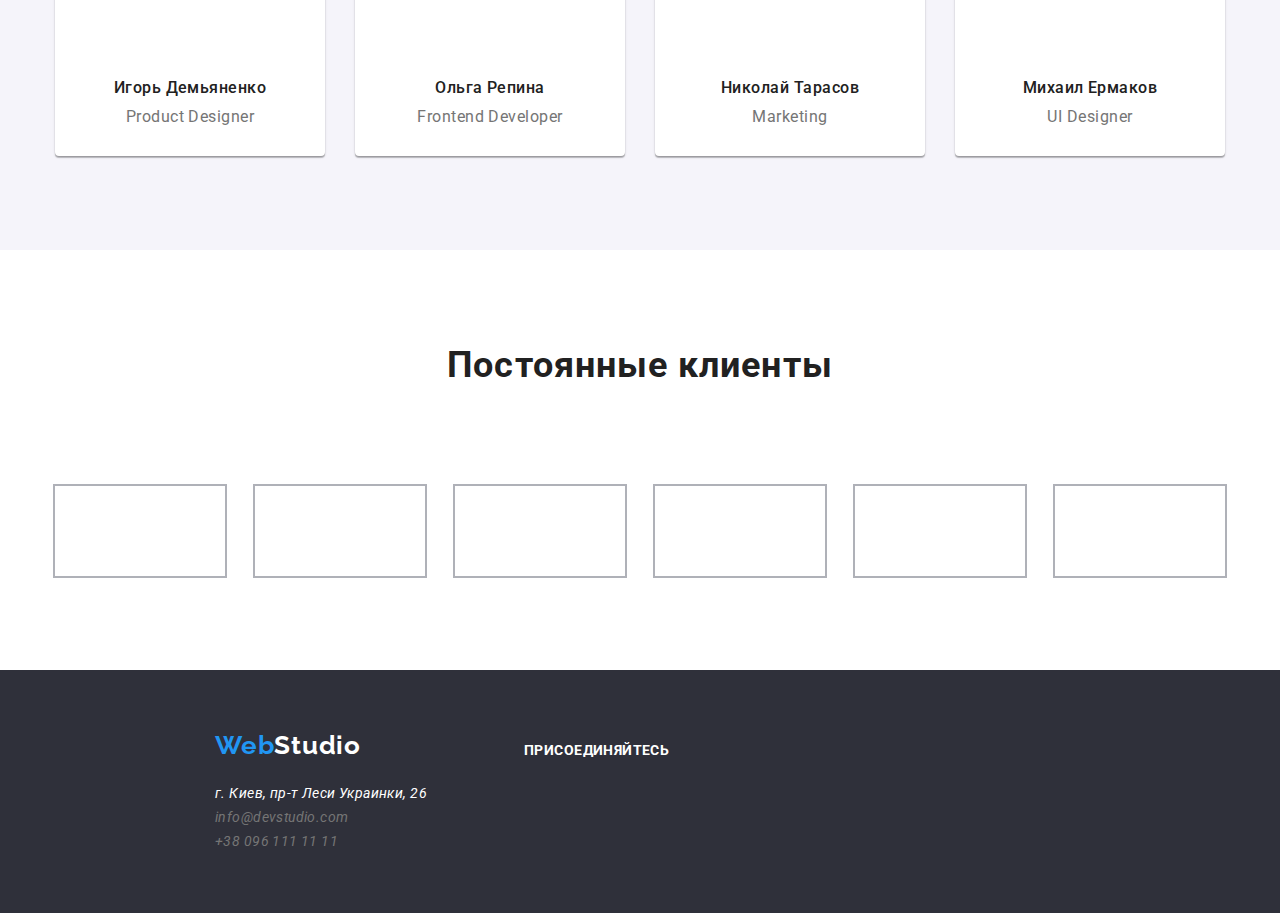
==== commit d60ddb26: "justify-content: center" ====
--- a/index.html
+++ b/index.html
@@ -40,77 +40,78 @@
         </ul>
       </div>
     </header>
-
-      <!--main content-->
+    
+    <!--main content-->
     <main>
-        <!--Эффективные решения для вашего бизнеса-->
-          <section class="hero">
-            <div class="hero-container">
-              <h1 class="title">
-                Эффективные решения для вашего бизнеса
-              </h1>
-              <button class="btn" type="button">Заказать услугу</button>
-            </div>
-          </section>
-        <!--Особенности-->
-        <section class="features-container">
+      <!--Эффективные решения для вашего бизнеса-->
+      <section class="hero">
+        <div class="hero-container">
+          <h1 class="title">
+            Эффективные решения для вашего бизнеса
+          </h1>
+          <button class="btn" type="button">Заказать услугу</button>
+        </div>
+      </section>
+      <!--Особенности-->
+      <section>
+        <div class="content-container">
           <ul class="features">
-              <!--Feature 1-->
-              <li class="feature">
-                <h3 class="title3">Внимание к деталям</h3>
-                <p class="feature-item">Идейные соображения, а также начало повседневной 
+            <!--Feature 1-->
+            <li class="feature">
+              <h3 class="title3">Внимание к деталям</h3>
+              <p class="feature-item">Идейные соображения, а также начало повседневной
                 работы по формированию позиции.</p>
-              </li>
-              <!--Feature 2-->
-              <li class="feature">
-                <h3 class="title3">Пунктуальность</h3>
-                <p class="feature-item">Задача организации, в особенности же рамки 
+            </li>
+            <!--Feature 2-->
+            <li class="feature">
+              <h3 class="title3">Пунктуальность</h3>
+              <p class="feature-item">Задача организации, в особенности же рамки
                 и место обучения кадров влечет за собой.</p>
-              </li>
-              <!--Feature 3-->
-              <li class="feature">
-                <h3 class="title3">Планирование</h3>
-                <p class="feature-item">Равным образом консультация с широким 
+            </li>
+            <!--Feature 3-->
+            <li class="feature">
+              <h3 class="title3">Планирование</h3>
+              <p class="feature-item">Равным образом консультация с широким
                 активом в значительной степени обуславливает.</p>
-              </li>
-              <!--Feature 4-->
-              <li class="feature">
-                <h3 class="title3">Современные технологии</h3>
-                <p class="feature-item">Значимость этих проблем настолько 
+            </li>
+            <!--Feature 4-->
+            <li class="feature">
+              <h3 class="title3">Современные технологии</h3>
+              <p class="feature-item">Значимость этих проблем настолько
                 очевидна, что реализация плановых заданий.</p>
-              </li>
-          </ul>
-        </section>
-        <div class="work">
+            </li>
+          </ul>
+        </div>
+      </section>
+      <section class="work">
+        <div class="content-container">
           <!--Чем мы занимаемся-->
           <h2 class="title2">
-          Чем мы занимаемся
+            Чем мы занимаемся
           </h2>
-            <ul class="boxes">
-              <!--box 1-->
-              <li class="box">
-                <a href="#">
-                  <img class="box-image" src="./images/box1.jpg" alt="workspase1"
-                  width="370" height="294" />
-                </a>
-              </li>
-              <!--box 2-->
-              <li class="box">
-                <a href="#">
-                  <img class="box-image" src="./images/box2.jpg" alt="workspase2" 
-                  width="370" height="294" />
-                </a>
-              </li>
-              <!--box 3-->
-              <li class="box">
-                <a href="#">
-                  <img class="box-image" src="./images/box3.jpg" alt="workspase3" 
-                  width="370" height="294" />
-                </a>
-              </li>
-            </ul>
-        </div>
-        <section class="team">
+          <ul class="boxes">
+            <!--box 1-->
+            <li class="box">
+              <a href="#">
+                <img class="box-image" src="./images/box1.jpg" alt="workspase1" width="370" height="294" />
+              </a>
+            </li>
+            <!--box 2-->
+            <li class="box">
+              <a href="#">
+                <img class="box-image" src="./images/box2.jpg" alt="workspase2" width="370" height="294" />
+              </a>
+            </li>
+            <!--box 3-->
+            <li class="box">
+              <a href="#">
+                <img class="box-image" src="./images/box3.jpg" alt="workspase3" width="370" height="294" />
+              </a>
+            </li>
+          </ul>
+        </div>
+      </section>
+      <section class="team">
         <!--team-->
         <div class="team-container">
           <h2 class="title2">
@@ -119,8 +120,7 @@
           <ul class="team-cont">
             <!--team card 1-->
             <li class="team-card">
-              <img class="photo" src="./images/staff1.jpg" alt="Product Designer" 
-              width="270" height="260" />
+              <img class="photo" src="./images/staff1.jpg" alt="Product Designer" width="270" height="260" />
               <!--name-->
               <h3 class="name">Игорь Демьяненко</h3>
               <!--position-->
@@ -141,7 +141,7 @@
               <h3 class="name">Николай Тарасов</h3>
               <!--position-->
               <span class="job">Marketing</span>
-              </li>
+            </li>
             <!--team card 4-->
             <li class="team-card">
               <img class="photo" src="./images/staff4.jpg" alt="UI Designer" width="270" height="260" />
@@ -152,21 +152,64 @@
             </li>
           </ul>
         </div>
-        </section>
-
-        <section>
+      </section>
+    
+      <section>
         <!--Partners-->
         <div class="partners">
           <h2 class="title2">Постоянные клиенты</h2>
-            <ul class="companys">
-              <li class="company">
-                <a>
-
-                </a>
-              </li>
-            </ul>
-        </div>
-        </section>
+          <ul class="companies">
+            <!-- partner1 -->
+            <li class="company">
+              <a class="">
+                <svg class="company-logo">
+                  <use class="icon" href="./images/symbol-defs.svg#icon-logo-1" width="45" height="50"></use>
+                </svg>
+              </a>
+            </li>
+            <!-- partner2 -->
+            <li class="company">
+              <a>
+                <svg class="company-logo">
+                  <use class="icon" href="./images/symbol-defs.svg#icon-logo-2" width="40" height="52"></use>
+                </svg>
+              </a>
+            </li>
+            <!-- partner3 -->
+            <li class="company">
+              <a>
+                <svg class="company-logo">
+                  <use class="icon" href="./images/symbol-defs.svg#icon-logo-3" width="41" height="43"></use>
+                </svg>
+              </a>
+            </li>
+            <!-- partner4 -->
+            <li class="company">
+              <a>
+                <svg class="company-logo">
+                  <use class="icon" href="./images/symbol-defs.svg#icon-logo-4" width="80" height="42"></use>
+                </svg>
+              </a>
+            </li>
+            <!-- partner5 -->
+            <li class="company">
+              <a>
+                <svg class="company-logo">
+                  <use class="icon" href="./images/symbol-defs.svg#icon-logo-5" width="59" height="47"></use>
+                </svg>
+              </a>
+            </li>
+            <!-- partner6 -->
+            <li class="company">
+              <a>
+                <svg class="company-logo">
+                  <use class="icon" href="./images/symbol-defs.svg#icon-logo-6" width="89" height="45"></use>
+                </svg>
+              </a>
+            </li>
+          </ul>
+        </div>
+      </section>
     </main>
     <!--bottom-->
     <footer class="footer">
--- a/css/styles.css
+++ b/css/styles.css
@@ -37,12 +37,17 @@
 }
 
 .header {
+  width: 1200px;
+  padding-left: 30px;
+  padding-right: 30px;
+  margin-left: auto;
+  margin-right: auto;
   display: flex;
   flex-direction: row;
   justify-content: space-between;
   align-items: center;
   font-family: 'Roboto', sans-serif;
-  padding: 24px 215px 25px;
+  padding: 24px 0px 25px;
   border-bottom: 1px solid #ECECEC;
 
 }
@@ -86,6 +91,7 @@
 }
 
 .navlink:hover,
+.navlink:focus,
 .navlink.current {
   list-style: none;
   color: var(--blue-text);
@@ -97,6 +103,11 @@
   list-style: none;
   margin: 0;
   padding: 0;
+  font-weight: 500;
+  font-size: 14px;
+  line-height: 16px;
+  letter-spacing: 0.02em;
+
 }
 
 .contacts-header {
@@ -136,7 +147,8 @@
   background-repeat: no-repeat;
   background-size: cover;
   background-position: center;
-  
+  margin-left: auto;
+  margin-right: auto;
 }
 
 .hero-container {
@@ -161,7 +173,10 @@
   list-style: none;
   padding: 94px 0px 34px 0px;
   font-family: inherit;
-  margin: 0;
+  margin-left: auto;
+  margin-right: auto;
+  margin-top: 0px;
+  margin-bottom: 0px;
 }
 
 /* portfolio */
@@ -207,31 +222,27 @@
 
 /* portfollio */
 .main-container {
-  display: flex;
+  display: block;
   flex-wrap: nowrap;
   justify-content: center;
   margin-bottom: 30px;
-}
-
-.team-container {
-  display: inline-block;
-  flex-wrap: wrap;
-  justify-content: center;
-  background-color: var(--button-bg-non-active);
-  min-width: 1600px;
-  padding-bottom: 94px;
-}
+  margin-top: 0px;
+}
+
+
 
 /* portfollio */
 .cards {
   display: flex;
   flex-wrap: nowrap;
-  justify-content: space-between;
-  flex-direction: column;
+  justify-content: center;
+  flex-direction: row;
   align-items: center;
   padding-inline-start: 0px;
-  padding-bottom: 94px;
-  margin: 0px;
+  margin-left: auto;
+  margin-right: auto;
+  margin-top: 0px;
+  margin-bottom: 0px;  
 }
 
 /* portfollio */
@@ -255,14 +266,14 @@
 }
 
 .title {
-  display: inline-flex;
+  display: block;
   font-weight: 900;
   font-size: 44px;
   line-height: 60px;
   padding-bottom: 30px;
   padding-top: 200px;
   margin: 0px;
-  min-width: 696px;
+  justify-content: center;
 
   /* or 136% */
   text-align: center;
@@ -270,15 +281,6 @@
   text-transform: uppercase;
   color: var(--white-text);
 }
-
-/* portfollio */
-/* button {
-  font-family: 'Roboto', sans-serif;
-  font-weight: 500;
-  font-size: 16px;
-  line-height: 26px;
-} */
-
 
 .btn {
   display: flex;
@@ -300,11 +302,13 @@
 
 /* portfollio */
 .container {
+  display: block;
   padding: 20px 24px;
 }
 
-.cards>:last-child {
+section > .main-container:last-child {
   margin-bottom: 0px;
+  padding-bottom: 94px;
 }
 
 /* portfollio */
@@ -335,15 +339,25 @@
   margin: 0;
 }
 
-.features-container .features {
+.content-container {
+  display: block;
+  margin-left: auto;
+  margin-right: auto;
+  padding-left: 15px;
+  padding-right: 15px;
+  justify-content: center;
+  width: 1200px;
+}
+
+.features {
   display: inline-flex;
   flex-direction: row;
-  justify-content: space-between;
+  justify-content: center;
   align-items: center;
   flex-wrap: nowrap;
   max-width: 1170px;
   list-style: none;
-  padding: 94px 215px 0px 215px;
+  padding-top: 94px;
 
   /* or 171% */
   color: var(--gray-text);
@@ -386,13 +400,15 @@
 }
 
 .work {
-  display: inline-block;
-  align-items: center;
-  max-width: 1170px;
+  display: flex;
+  align-items: center;
   padding-bottom: 94px;
+  justify-content: center;
+  
 }
 
 .title2 {
+  display: block;
   font-weight: bold;
   font-size: 36px;
   line-height: 42px;
@@ -402,7 +418,6 @@
   margin: 0px;
   padding-bottom: 50px;
   padding-top: 94px;
-  min-width: 1700px;
 }
 
 .boxes {
@@ -411,11 +426,11 @@
   flex-direction: row;
   justify-content: space-between;
   align-items: center;
-  padding: 0px 215px;
-  margin: 0px;
-}
-
-.boxes :not(:first-child) {
+  margin: 0px;
+  padding: 0px;
+}
+
+.boxes> :not(:first-child) {
   padding-left: 30px;
 }
 
@@ -425,7 +440,16 @@
 
 .team {
   margin: 0px;
-  max-width: 1600px;
+  margin-left: auto;
+  margin-right: auto;
+}
+
+.team-container {
+  display: block;
+  flex-wrap: wrap;
+  justify-content: center;
+  background-color: var(--button-bg-non-active);
+  padding-bottom: 94px;
 }
 
 .team-cont {
@@ -433,8 +457,11 @@
   display: flex;
   flex-direction: row;
   flex-wrap: nowrap;
-  margin: 0px;
-  padding-left: 215px;
+  justify-content: center;
+  padding-left: 15px;
+  padding-right: 15px;
+  margin: 0px;
+
 }
 
 .team-card {
@@ -482,16 +509,18 @@
   margin: 0px;
 }
 
-.companys li {
+.companies li {
   list-style: none;
   outline: 2px solid;
 }
 
-.companys {
+.companies {
   display: flex;
   flex-wrap: nowrap;
   margin: 0px;
   padding: 50px 215px 94px 215px;
+  justify-content: center;
+  justify-items: center;
 }
 
 .company {
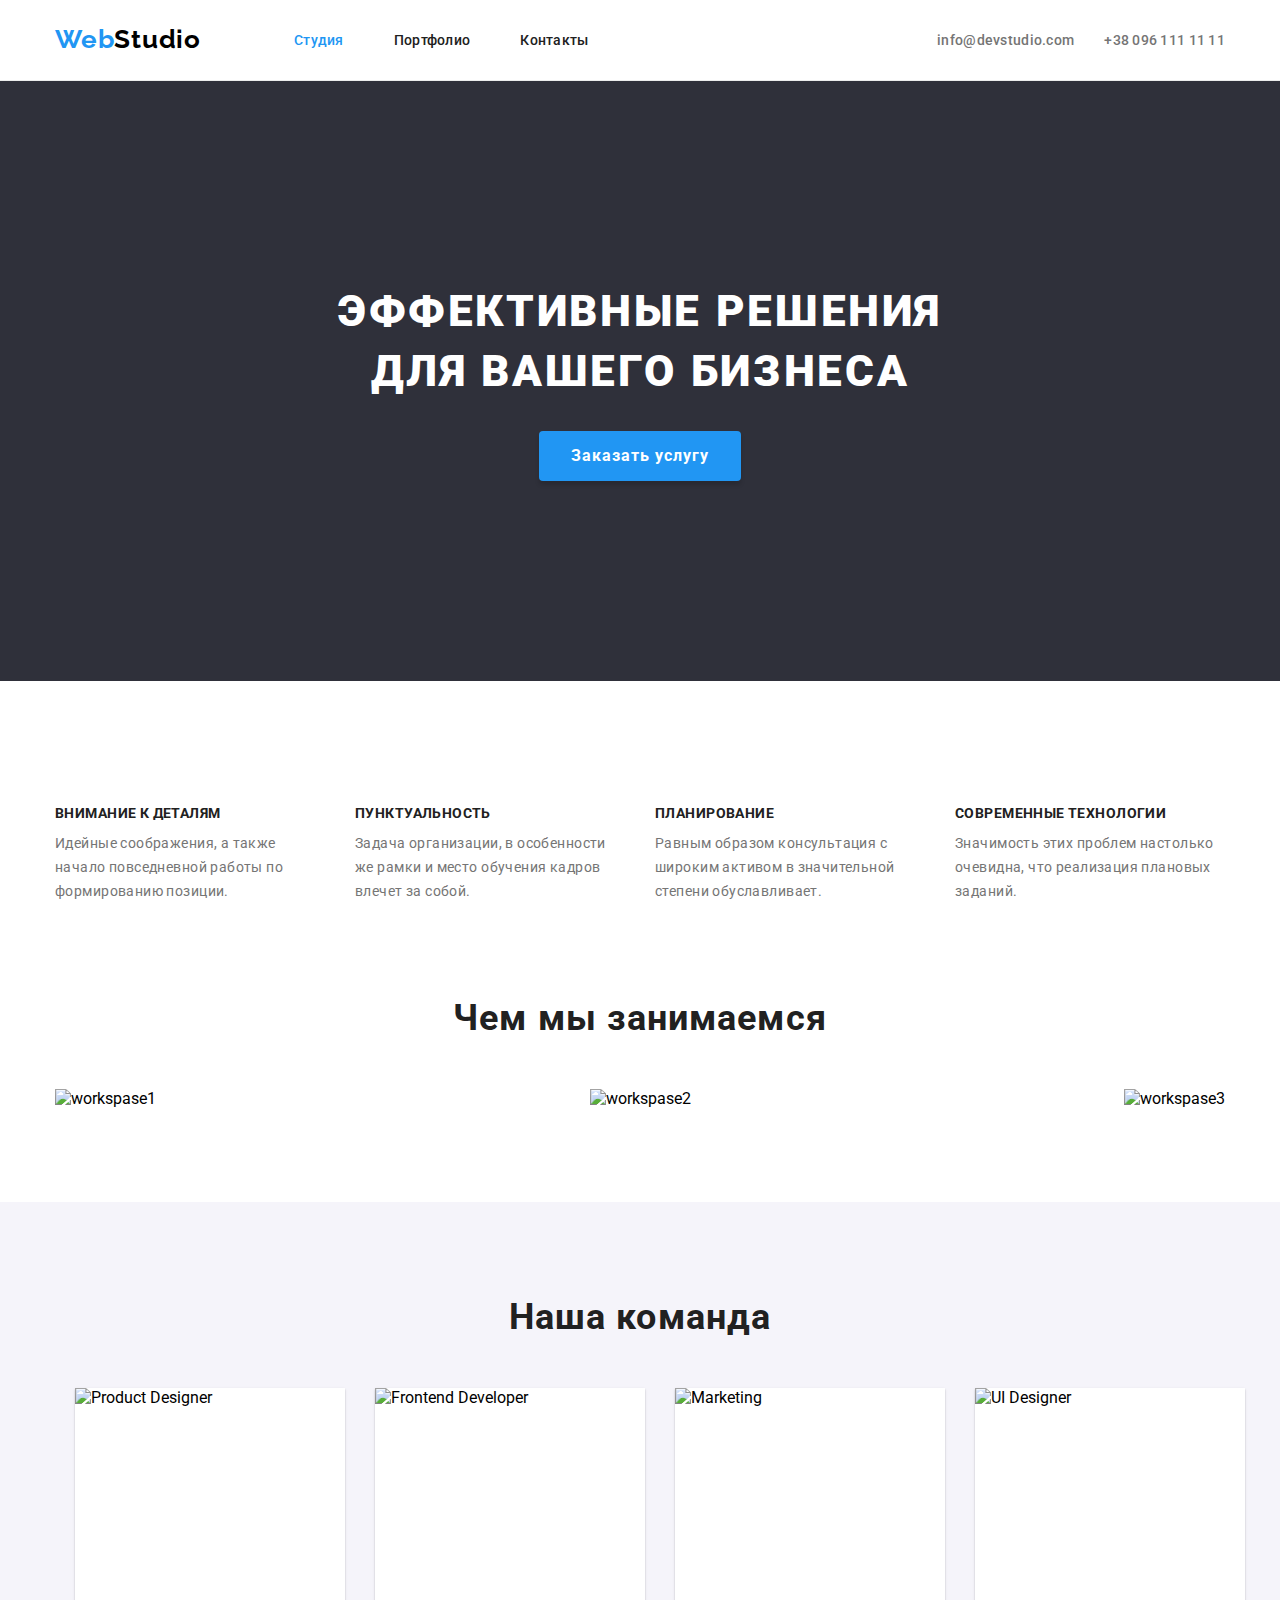
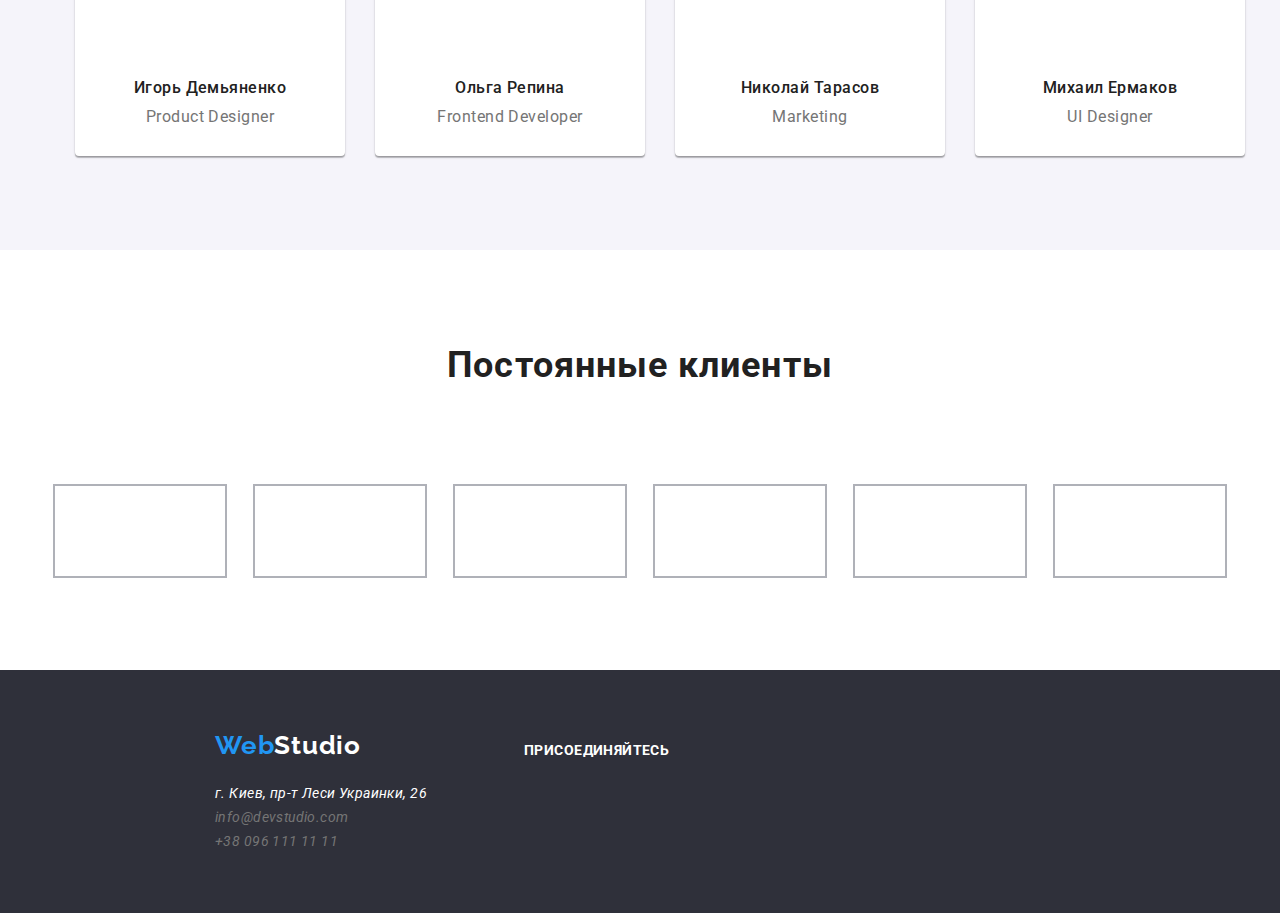
==== commit 95bec980: "+" ====
--- a/index.html
+++ b/index.html
@@ -14,8 +14,8 @@
   <body>
 
     <!--top-->
-    <header>
-      <div class="header">
+    <header class="header">
+      <div class="header-container">
         <nav class="navigation">
           <a class="web" href="./index.html">Web<span class="logo">Studio</span></a>
           <ul class="menu-nav">
--- a/css/styles.css
+++ b/css/styles.css
@@ -37,19 +37,21 @@
 }
 
 .header {
-  width: 1200px;
-  padding-left: 30px;
-  padding-right: 30px;
-  margin-left: auto;
-  margin-right: auto;
-  display: flex;
-  flex-direction: row;
-  justify-content: space-between;
-  align-items: center;
   font-family: 'Roboto', sans-serif;
   padding: 24px 0px 25px;
   border-bottom: 1px solid #ECECEC;
-
+}
+
+.header-container {
+  width: 1200px;
+  padding-left: 15px;
+  padding-right: 15px;
+  margin-left: auto;
+  margin-right: auto;
+  display: flex;
+  flex-direction: row;
+  justify-content: space-between;
+  align-items: center;
 }
 
 .navigation{
@@ -450,16 +452,16 @@
   justify-content: center;
   background-color: var(--button-bg-non-active);
   padding-bottom: 94px;
-}
-
-.team-cont {
-  list-style: none;
-  display: flex;
-  flex-direction: row;
-  flex-wrap: nowrap;
-  justify-content: center;
   padding-left: 15px;
   padding-right: 15px;
+}
+
+.team-cont {
+  list-style: none;
+  display: flex;
+  flex-direction: row;
+  flex-wrap: nowrap;
+  justify-content: center;
   margin: 0px;
 
 }
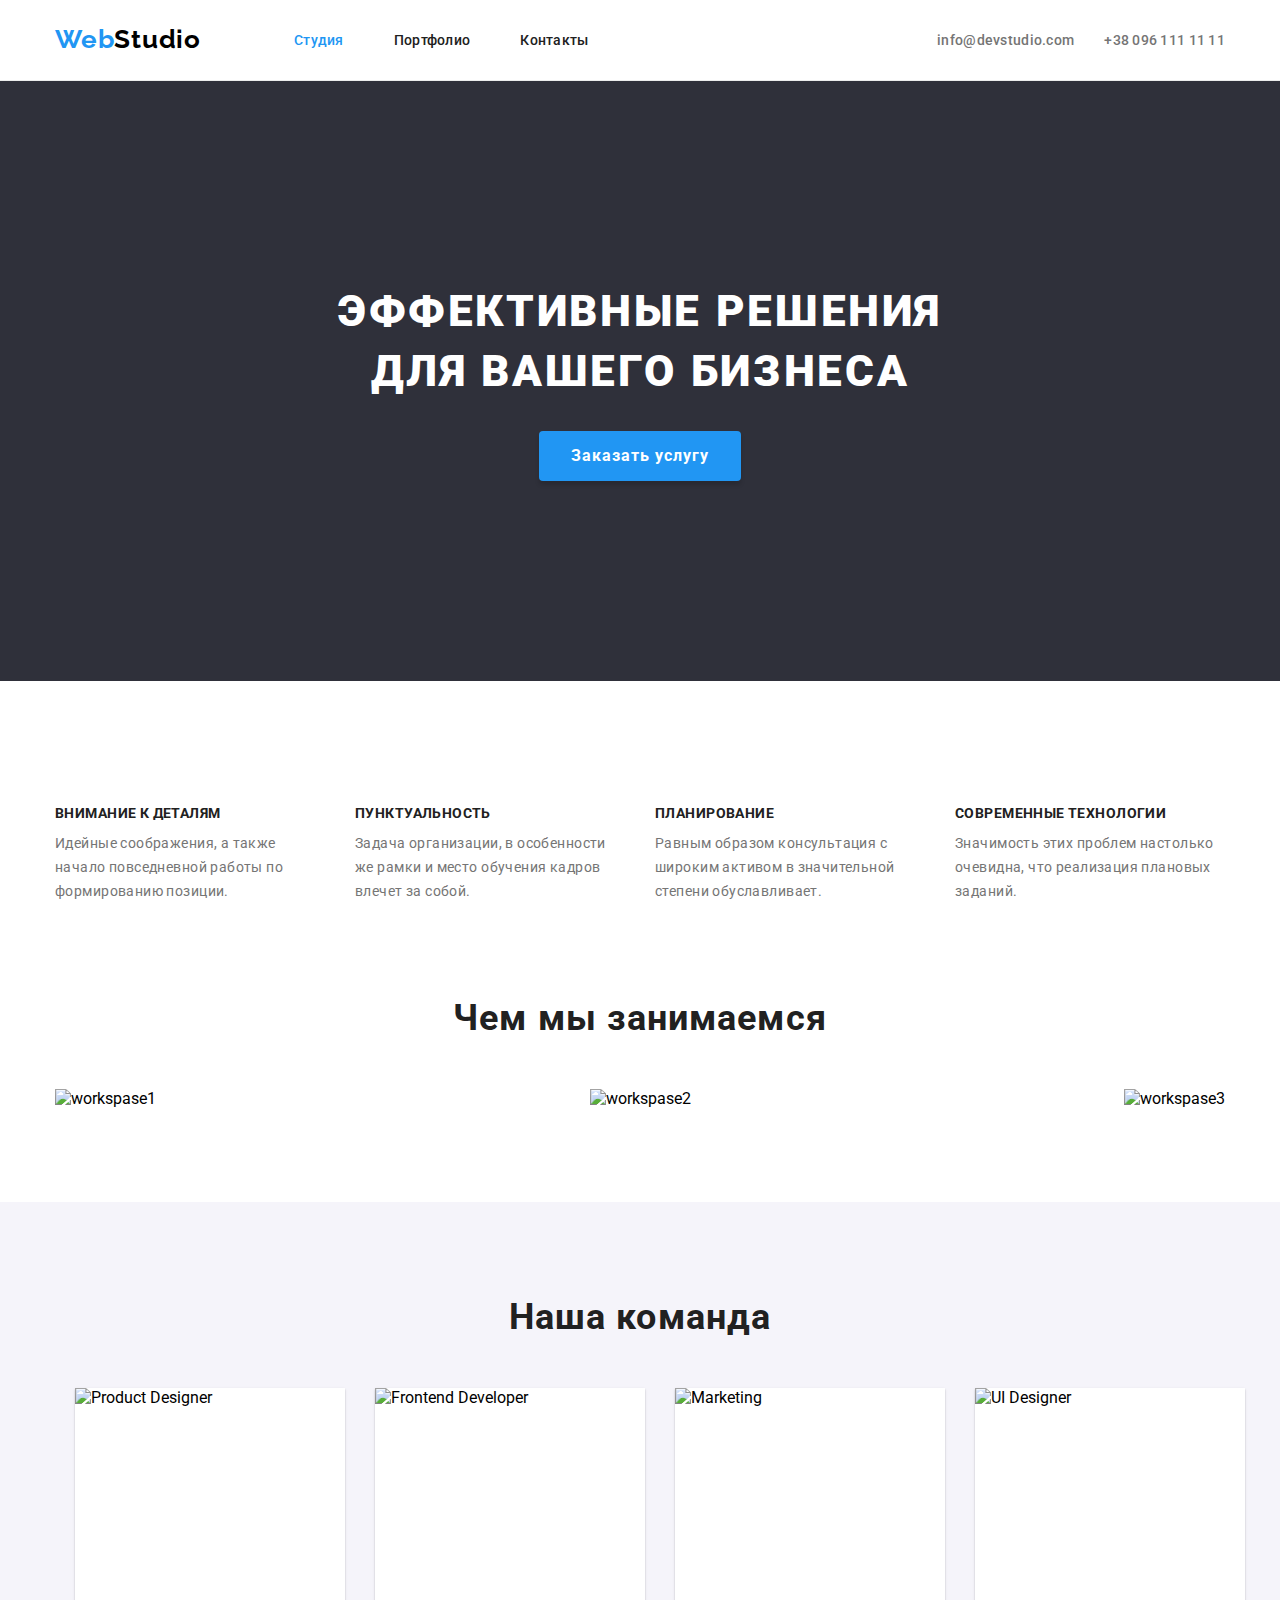
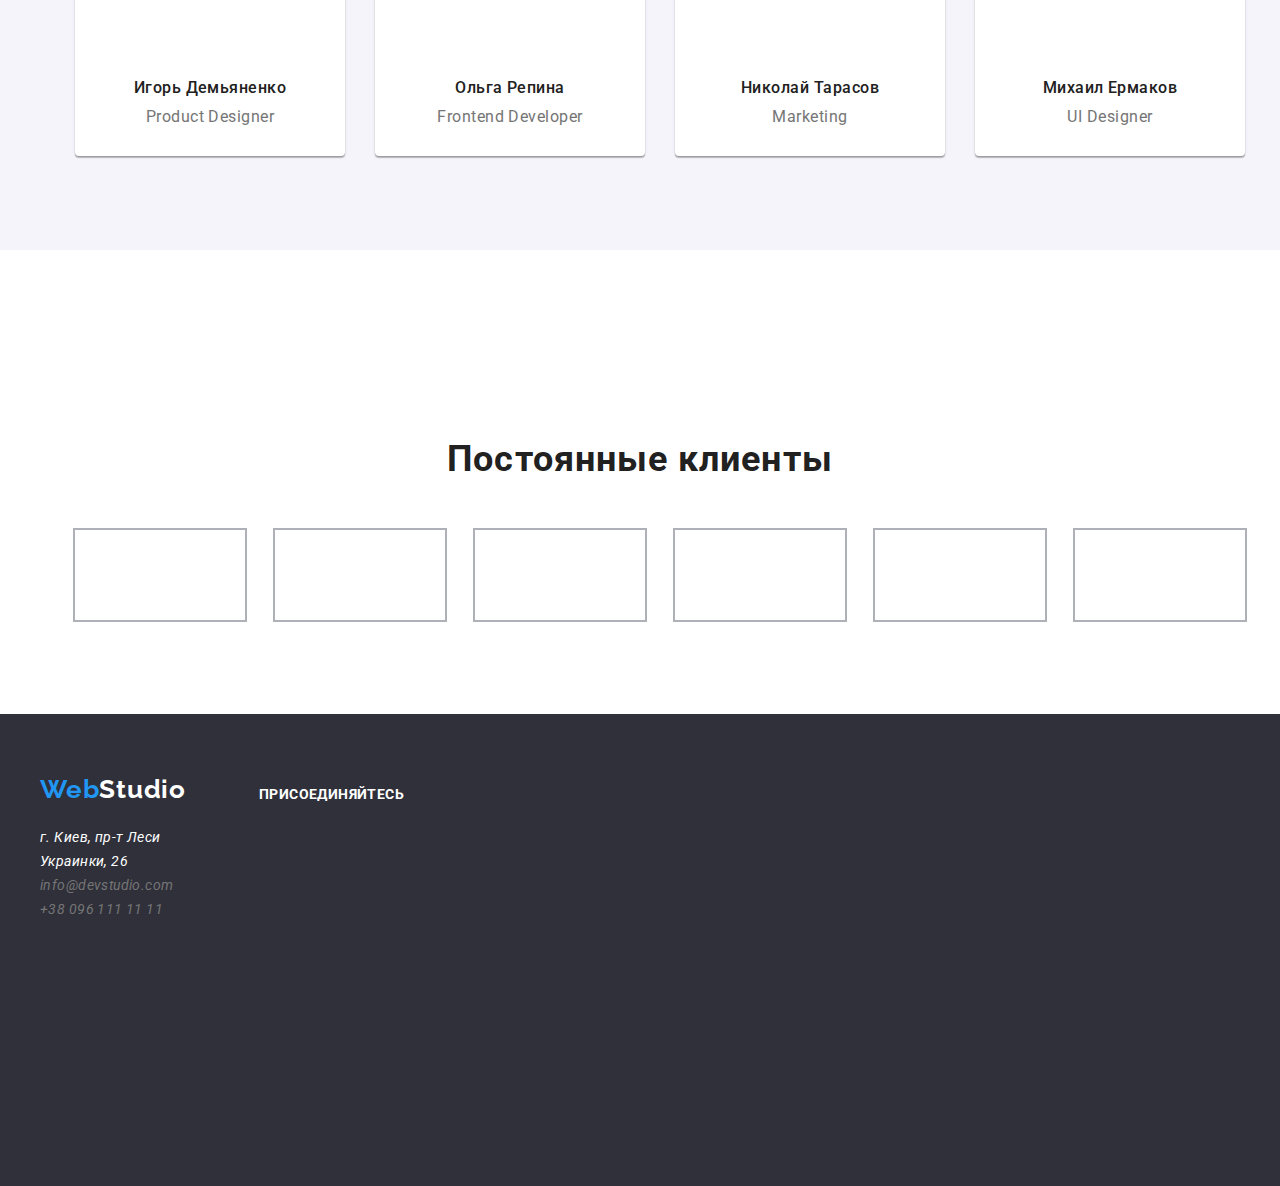
==== commit f3bc4582: "+" ====
--- a/index.html
+++ b/index.html
@@ -1,235 +1,269 @@
 <!DOCTYPE html>
 <html lang="ru">
-  <head>
-    <meta charset="UTF-8">
-    <meta name="viewport" content="width=device-width, initial-scale=1.0">
-    <title>WebStudio</title>
-    <link rel="stylesheet" href="./css/modern-normalize.css">
-    <link rel="stylesheet" href="./css/styles.css">
-    <link rel="stylesheet" href="./css/variables.css">
-    <link rel="preconnect" href="https://fonts.gstatic.com">
-    <link href="https://fonts.googleapis.com/css2?family=Roboto:wght@400;500;700;900&family=Raleway:wght@700&display=swap"
-      rel="stylesheet">
-  </head>
-  <body>
-
-    <!--top-->
-    <header class="header">
-      <div class="header-container">
-        <nav class="navigation">
-          <a class="web" href="./index.html">Web<span class="logo">Studio</span></a>
-          <ul class="menu-nav">
-            <li class="navlink current">
-              <a href="./index.html">Студия</a>
-            </li>
-            <li class="navlink">
-              <a href="./portfolio.html">Портфолио</a>
-            </li>
-            <li class="navlink">
-              <a href="#contacts">Контакты</a>
-            </li>
-          </ul>
-        </nav>
-        <ul class="contacts-container">
-          <li class="list-item">
-            <a class="mail" href="mailto:info@devstudio.com">info@devstudio.com</a>
-          </li>
-          <li class="list-item">
-            <a class="tel" href="tel:+380961111111">+38 096 111 11 11</a>
-          </li>
-        </ul>
-      </div>
-    </header>
-    
-    <!--main content-->
-    <main>
-      <!--Эффективные решения для вашего бизнеса-->
-      <section class="hero">
-        <div class="hero-container">
-          <h1 class="title">
-            Эффективные решения для вашего бизнеса
-          </h1>
-          <button class="btn" type="button">Заказать услугу</button>
-        </div>
-      </section>
-      <!--Особенности-->
-      <section>
-        <div class="content-container">
-          <ul class="features">
-            <!--Feature 1-->
-            <li class="feature">
-              <h3 class="title3">Внимание к деталям</h3>
-              <p class="feature-item">Идейные соображения, а также начало повседневной
-                работы по формированию позиции.</p>
-            </li>
-            <!--Feature 2-->
-            <li class="feature">
-              <h3 class="title3">Пунктуальность</h3>
-              <p class="feature-item">Задача организации, в особенности же рамки
-                и место обучения кадров влечет за собой.</p>
-            </li>
-            <!--Feature 3-->
-            <li class="feature">
-              <h3 class="title3">Планирование</h3>
-              <p class="feature-item">Равным образом консультация с широким
-                активом в значительной степени обуславливает.</p>
-            </li>
-            <!--Feature 4-->
-            <li class="feature">
-              <h3 class="title3">Современные технологии</h3>
-              <p class="feature-item">Значимость этих проблем настолько
-                очевидна, что реализация плановых заданий.</p>
-            </li>
-          </ul>
-        </div>
-      </section>
-      <section class="work">
-        <div class="content-container">
-          <!--Чем мы занимаемся-->
-          <h2 class="title2">
-            Чем мы занимаемся
-          </h2>
-          <ul class="boxes">
-            <!--box 1-->
-            <li class="box">
-              <a href="#">
-                <img class="box-image" src="./images/box1.jpg" alt="workspase1" width="370" height="294" />
-              </a>
-            </li>
-            <!--box 2-->
-            <li class="box">
-              <a href="#">
-                <img class="box-image" src="./images/box2.jpg" alt="workspase2" width="370" height="294" />
-              </a>
-            </li>
-            <!--box 3-->
-            <li class="box">
-              <a href="#">
-                <img class="box-image" src="./images/box3.jpg" alt="workspase3" width="370" height="294" />
-              </a>
-            </li>
-          </ul>
-        </div>
-      </section>
-      <section class="team">
-        <!--team-->
-        <div class="team-container">
-          <h2 class="title2">
-            Наша команда
-          </h2>
-          <ul class="team-cont">
-            <!--team card 1-->
-            <li class="team-card">
-              <img class="photo" src="./images/staff1.jpg" alt="Product Designer" width="270" height="260" />
-              <!--name-->
-              <h3 class="name">Игорь Демьяненко</h3>
-              <!--position-->
-              <span class="job">Product Designer</span>
-            </li>
-            <!--team card 2-->
-            <li class="team-card">
-              <img class="photo" src="./images/staff2.jpg" alt="Frontend Developer" width="270" height="260" />
-              <!--name-->
-              <h3 class="name">Ольга Репина</h3>
-              <!--position-->
-              <span class="job">Frontend Developer</span>
-            </li>
-            <!--team card 3-->
-            <li class="team-card">
-              <img class="photo" src="./images/staff3.jpg" alt="Marketing" width="270" height="260" />
-              <!--name-->
-              <h3 class="name">Николай Тарасов</h3>
-              <!--position-->
-              <span class="job">Marketing</span>
-            </li>
-            <!--team card 4-->
-            <li class="team-card">
-              <img class="photo" src="./images/staff4.jpg" alt="UI Designer" width="270" height="260" />
-              <!--name-->
-              <h3 class="name">Михаил Ермаков</h3>
-              <!--position-->
-              <span class="job">UI Designer</span>
-            </li>
-          </ul>
-        </div>
-      </section>
-    
-      <section>
-        <!--Partners-->
-        <div class="partners">
-          <h2 class="title2">Постоянные клиенты</h2>
-          <ul class="companies">
-            <!-- partner1 -->
-            <li class="company">
-              <a class="">
-                <svg class="company-logo">
-                  <use class="icon" href="./images/symbol-defs.svg#icon-logo-1" width="45" height="50"></use>
-                </svg>
-              </a>
-            </li>
-            <!-- partner2 -->
-            <li class="company">
-              <a>
-                <svg class="company-logo">
-                  <use class="icon" href="./images/symbol-defs.svg#icon-logo-2" width="40" height="52"></use>
-                </svg>
-              </a>
-            </li>
-            <!-- partner3 -->
-            <li class="company">
-              <a>
-                <svg class="company-logo">
-                  <use class="icon" href="./images/symbol-defs.svg#icon-logo-3" width="41" height="43"></use>
-                </svg>
-              </a>
-            </li>
-            <!-- partner4 -->
-            <li class="company">
-              <a>
-                <svg class="company-logo">
-                  <use class="icon" href="./images/symbol-defs.svg#icon-logo-4" width="80" height="42"></use>
-                </svg>
-              </a>
-            </li>
-            <!-- partner5 -->
-            <li class="company">
-              <a>
-                <svg class="company-logo">
-                  <use class="icon" href="./images/symbol-defs.svg#icon-logo-5" width="59" height="47"></use>
-                </svg>
-              </a>
-            </li>
-            <!-- partner6 -->
-            <li class="company">
-              <a>
-                <svg class="company-logo">
-                  <use class="icon" href="./images/symbol-defs.svg#icon-logo-6" width="89" height="45"></use>
-                </svg>
-              </a>
-            </li>
-          </ul>
-        </div>
-      </section>
-    </main>
-    <!--bottom-->
-    <footer class="footer">
+
+<head>
+  <meta charset="UTF-8">
+  <meta name="viewport" content="width=device-width, initial-scale=1.0">
+  <title>WebStudio</title>
+  <link rel="stylesheet" href="./css/modern-normalize.css">
+  <link rel="stylesheet" href="./css/styles.css">
+  <link rel="stylesheet" href="./css/variables.css">
+  <link rel="preconnect" href="https://fonts.gstatic.com">
+  <link href="https://fonts.googleapis.com/css2?family=Roboto:wght@400;500;700;900&family=Raleway:wght@700&display=swap"
+    rel="stylesheet">
+</head>
+
+<body>
+
+  <!--top-->
+  <header class="header">
+    <div class="header-container">
+      <nav class="navigation">
+        <a class="web" href="./index.html">Web<span class="logo">Studio</span></a>
+        <ul class="menu-nav">
+          <li class="navlink current">
+            <a href="./index.html">Студия</a>
+          </li>
+          <li class="navlink">
+            <a href="./portfolio.html">Портфолио</a>
+          </li>
+          <li class="navlink">
+            <a href="#contacts">Контакты</a>
+          </li>
+        </ul>
+      </nav>
+      <ul class="contacts-container">
+        <li class="list-item">
+          <a class="mail" href="mailto:info@devstudio.com">info@devstudio.com</a>
+        </li>
+        <li class="list-item">
+          <a class="tel" href="tel:+380961111111">+38 096 111 11 11</a>
+        </li>
+      </ul>
+    </div>
+  </header>
+
+  <!--main content-->
+  <main>
+    <!--Эффективные решения для вашего бизнеса-->
+    <section class="hero">
+      <div class="hero-container">
+        <h1 class="title">
+          Эффективные решения для вашего бизнеса
+        </h1>
+        <button class="btn" type="button">Заказать услугу</button>
+      </div>
+    </section>
+    <!--Особенности-->
+    <section class="section">
+      <div class="content-container">
+        <ul class="features">
+          <!--Feature 1-->
+          <li class="feature">
+            <h3 class="title3">Внимание к деталям</h3>
+            <p class="feature-item">Идейные соображения, а также начало повседневной
+              работы по формированию позиции.</p>
+          </li>
+          <!--Feature 2-->
+          <li class="feature">
+            <h3 class="title3">Пунктуальность</h3>
+            <p class="feature-item">Задача организации, в особенности же рамки
+              и место обучения кадров влечет за собой.</p>
+          </li>
+          <!--Feature 3-->
+          <li class="feature">
+            <h3 class="title3">Планирование</h3>
+            <p class="feature-item">Равным образом консультация с широким
+              активом в значительной степени обуславливает.</p>
+          </li>
+          <!--Feature 4-->
+          <li class="feature">
+            <h3 class="title3">Современные технологии</h3>
+            <p class="feature-item">Значимость этих проблем настолько
+              очевидна, что реализация плановых заданий.</p>
+          </li>
+        </ul>
+      </div>
+    </section>
+    <section class="work">
+      <div class="content-container">
+        <!--Чем мы занимаемся-->
+        <h2 class="title2">
+          Чем мы занимаемся
+        </h2>
+        <ul class="boxes">
+          <!--box 1-->
+          <li class="box">
+            <a href="#">
+              <img class="box-image" src="./images/box1.jpg" alt="workspase1" width="370" height="294" />
+            </a>
+          </li>
+          <!--box 2-->
+          <li class="box">
+            <a href="#">
+              <img class="box-image" src="./images/box2.jpg" alt="workspase2" width="370" height="294" />
+            </a>
+          </li>
+          <!--box 3-->
+          <li class="box">
+            <a href="#">
+              <img class="box-image" src="./images/box3.jpg" alt="workspase3" width="370" height="294" />
+            </a>
+          </li>
+        </ul>
+      </div>
+    </section>
+    <section class="team">
+      <!--team-->
+      <div class="team-container">
+        <h2 class="title2">
+          Наша команда
+        </h2>
+        <ul class="team-cont">
+          <!--team card 1-->
+          <li class="team-card">
+            <img class="photo" src="./images/staff1.jpg" alt="Product Designer" width="270" height="260" />
+            <!--name-->
+            <h3 class="name">Игорь Демьяненко</h3>
+            <!--position-->
+            <span class="job">Product Designer</span>
+          </li>
+          <!--team card 2-->
+          <li class="team-card">
+            <img class="photo" src="./images/staff2.jpg" alt="Frontend Developer" width="270" height="260" />
+            <!--name-->
+            <h3 class="name">Ольга Репина</h3>
+            <!--position-->
+            <span class="job">Frontend Developer</span>
+          </li>
+          <!--team card 3-->
+          <li class="team-card">
+            <img class="photo" src="./images/staff3.jpg" alt="Marketing" width="270" height="260" />
+            <!--name-->
+            <h3 class="name">Николай Тарасов</h3>
+            <!--position-->
+            <span class="job">Marketing</span>
+          </li>
+          <!--team card 4-->
+          <li class="team-card">
+            <img class="photo" src="./images/staff4.jpg" alt="UI Designer" width="270" height="260" />
+            <!--name-->
+            <h3 class="name">Михаил Ермаков</h3>
+            <!--position-->
+            <span class="job">UI Designer</span>
+          </li>
+        </ul>
+      </div>
+    </section>
+
+    <section class="section">
+      <!--Partners-->
+      <div class="partners">
+        <h2 class="title2">Постоянные клиенты</h2>
+        <ul class="companies">
+          <!-- partner1 -->
+          <li class="company">
+            <a class="">
+              <svg class="company-logo">
+                <use class="icon" href="./images/symbol-defs.svg#icon-logo-1" width="45" height="50"></use>
+              </svg>
+            </a>
+          </li>
+          <!-- partner2 -->
+          <li class="company">
+            <a>
+              <svg class="company-logo">
+                <use class="icon" href="./images/symbol-defs.svg#icon-logo-2" width="40" height="52"></use>
+              </svg>
+            </a>
+          </li>
+          <!-- partner3 -->
+          <li class="company">
+            <a>
+              <svg class="company-logo">
+                <use class="icon" href="./images/symbol-defs.svg#icon-logo-3" width="41" height="43"></use>
+              </svg>
+            </a>
+          </li>
+          <!-- partner4 -->
+          <li class="company">
+            <a>
+              <svg class="company-logo">
+                <use class="icon" href="./images/symbol-defs.svg#icon-logo-4" width="80" height="42"></use>
+              </svg>
+            </a>
+          </li>
+          <!-- partner5 -->
+          <li class="company">
+            <a>
+              <svg class="company-logo">
+                <use class="icon" href="./images/symbol-defs.svg#icon-logo-5" width="59" height="47"></use>
+              </svg>
+            </a>
+          </li>
+          <!-- partner6 -->
+          <li class="company">
+            <a>
+              <svg class="company-logo">
+                <use class="icon" href="./images/symbol-defs.svg#icon-logo-6" width="89" height="45"></use>
+              </svg>
+            </a>
+          </li>
+        </ul>
+      </div>
+    </section>
+  </main>
+  <!--bottom-->
+  <footer class="footer">
+    <div class="footer-container">
       <div class="contacts-footer">
         <a class="web" href="./index.html">Web<span class="logo footer">Studio</span></a>
         <address class="address" id="contacts">
-          г. Киев, пр-т Леси Украинки, 26 <br/>
-          <a class="contacts" href="mailto:info@devstudio.com">info@devstudio.com</a> <br/>
+          г. Киев, пр-т Леси Украинки, 26 <br />
+          <a class="contacts" href="mailto:info@devstudio.com">info@devstudio.com</a> <br />
           <a class="contacts" href="tel:+380961111111">+38 096 111 11 11</a>
         </address>
       </div>
 
       <div class="social-media-container">
         <span class="text">присоединяйтесь</span>
-        <a class="social-media-item"></a>
-        <a class="social-media-item"></a>
-        <a class="social-media-item"></a>
-        <a class="social-media-item"></a>
-      </div>
-        
-    </footer>
-  </body>
+        <ul>
+          <li class="social-media-item">
+            <a>
+              <svg class="">
+                <use class="social-media-icon" href="./images/symbol-defs.svg#icon-instagram" width="89" height="45">
+                </use>
+              </svg>
+            </a>
+          </li>
+          <li class="social-media-item">
+            <a>
+              <svg class="">
+                <use class="social-media-icon" href="./images/symbol-defs.svg#icon-twitter" width="89" height="45">
+                </use>
+              </svg>
+            </a>
+          </li>
+          <li class="social-media-item">
+            <a>
+              <svg class="">
+                <use class="social-media-icon" href="./images/symbol-defs.svg#icon-facebook" width="89" height="45">
+                </use>
+              </svg>
+            </a>
+          </li>
+          <li class="social-media-item">
+            <a>
+              <svg class="">
+                <use class="social-media-icon" href="./images/symbol-defs.svg#icon-linkedin" width="89" height="45">
+                </use>
+              </svg>
+            </a>
+          </li>
+        </ul>
+      </div>
+    </div>
+  </footer>
+</body>
+
 </html>--- a/css/styles.css
+++ b/css/styles.css
@@ -129,6 +129,10 @@
 
 .list-item {
   color: var(--gray-text);
+}
+
+.section {
+  padding-top: 94px;
 }
 
 .hero {
@@ -163,6 +167,8 @@
 
 .partners {
   margin: 0px;
+  padding-top: 94px;
+  padding-bottom: 94px;
 }
 
 /* portfolio */
@@ -224,19 +230,22 @@
 
 /* portfollio */
 .main-container {
-  display: block;
-  flex-wrap: nowrap;
-  justify-content: center;
-  margin-bottom: 30px;
+  display: flex;
+  flex-wrap: wrap;
+  justify-content: center;
+  width: 1200px;
   margin-top: 0px;
-}
-
-
+  margin-left: auto;
+  margin-right: auto;
+  padding-left: 15px;
+  padding-right: 15px;
+  padding-bottom: 94px;
+}
 
 /* portfollio */
 .cards {
   display: flex;
-  flex-wrap: nowrap;
+  flex-wrap: wrap;
   justify-content: center;
   flex-direction: row;
   align-items: center;
@@ -257,10 +266,13 @@
   border: 1px solid #EEEEEE;
 }
 
-.card:not(:first-child) {
-  margin-left: 30px;
-}
-
+.card:not(:nth-last-child(-n + 3)) {
+  margin-bottom: 30px;
+}
+
+.card:not(:nth-last-child(3n + 1)) {
+  margin-right: 30px;
+}
 
 .card:hover {
   box-shadow: 0px 1px 1px rgba(0, 0, 0, 0.12), 0px 4px 4px rgba(0, 0, 0, 0.06), 1px 4px 6px rgba(0, 0, 0, 0.16);
@@ -272,9 +284,9 @@
   font-weight: 900;
   font-size: 44px;
   line-height: 60px;
-  padding-bottom: 30px;
   padding-top: 200px;
   margin: 0px;
+  margin-bottom: 30px;
   justify-content: center;
 
   /* or 136% */
@@ -308,10 +320,6 @@
   padding: 20px 24px;
 }
 
-section > .main-container:last-child {
-  margin-bottom: 0px;
-  padding-bottom: 94px;
-}
 
 /* portfollio */
 .project {
@@ -336,30 +344,26 @@
 
 }
 
+.content-container {
+  display: block;
+  margin-left: auto;
+  margin-right: auto;
+  padding-left: 15px;
+  padding-right: 15px;
+  justify-content: center;
+  width: 1200px;
+}
+
 .features {
+  display: inline-flex;
+  flex-direction: row;
+  justify-content: center;
+  align-items: center;
+  flex-wrap: nowrap;
+  max-width: 1170px;
+  list-style: none;
   padding: 0;
   margin: 0;
-}
-
-.content-container {
-  display: block;
-  margin-left: auto;
-  margin-right: auto;
-  padding-left: 15px;
-  padding-right: 15px;
-  justify-content: center;
-  width: 1200px;
-}
-
-.features {
-  display: inline-flex;
-  flex-direction: row;
-  justify-content: center;
-  align-items: center;
-  flex-wrap: nowrap;
-  max-width: 1170px;
-  list-style: none;
-  padding-top: 94px;
 
   /* or 171% */
   color: var(--gray-text);
@@ -406,7 +410,7 @@
   align-items: center;
   padding-bottom: 94px;
   justify-content: center;
-  
+  padding-top: 94px;
 }
 
 .title2 {
@@ -418,8 +422,7 @@
   letter-spacing: 0.03em;
   color: var(--black-text);
   margin: 0px;
-  padding-bottom: 50px;
-  padding-top: 94px;
+  margin-bottom: 50px;
 }
 
 .boxes {
@@ -444,14 +447,15 @@
   margin: 0px;
   margin-left: auto;
   margin-right: auto;
+  padding-top: 94px;
+  background-color: var(--button-bg-non-active);
+  padding-bottom: 94px;
 }
 
 .team-container {
   display: block;
   flex-wrap: wrap;
   justify-content: center;
-  background-color: var(--button-bg-non-active);
-  padding-bottom: 94px;
   padding-left: 15px;
   padding-right: 15px;
 }
@@ -520,7 +524,6 @@
   display: flex;
   flex-wrap: nowrap;
   margin: 0px;
-  padding: 50px 215px 94px 215px;
   justify-content: center;
   justify-items: center;
 }
@@ -544,26 +547,31 @@
 }
 
 .icon {
-  display: flex;
-  justify-content: center;
-  align-items: center;
-}
-
-.company-logo .icon {
-  display: flex;
-  justify-content: center;
-  align-items: center;
-}
-
-footer {
-  display: flex;
+  align-content: center;
+}
+
+.company .icon {
+  display: flex;
+  justify-content: center;
+  align-content: center;
+}
+
+.footer {
   background-color: #2f303a;
   color: var(--white-text);
-  padding: 60px 215px;
+  padding: 60px 15px;
+}
+
+.footer-container {
+  display: flex;
+  width: 1200px;
+  margin-left: auto;
+  margin-right: auto;
 }
 
 .logo.footer {
   color: var(--white-text);
+  padding: 0px;
 }
 
 .address {
@@ -583,7 +591,7 @@
 }
 
 .contacts-footer {
-  margin: 0;;
+  margin: 0;
   padding: 0;
 }
 
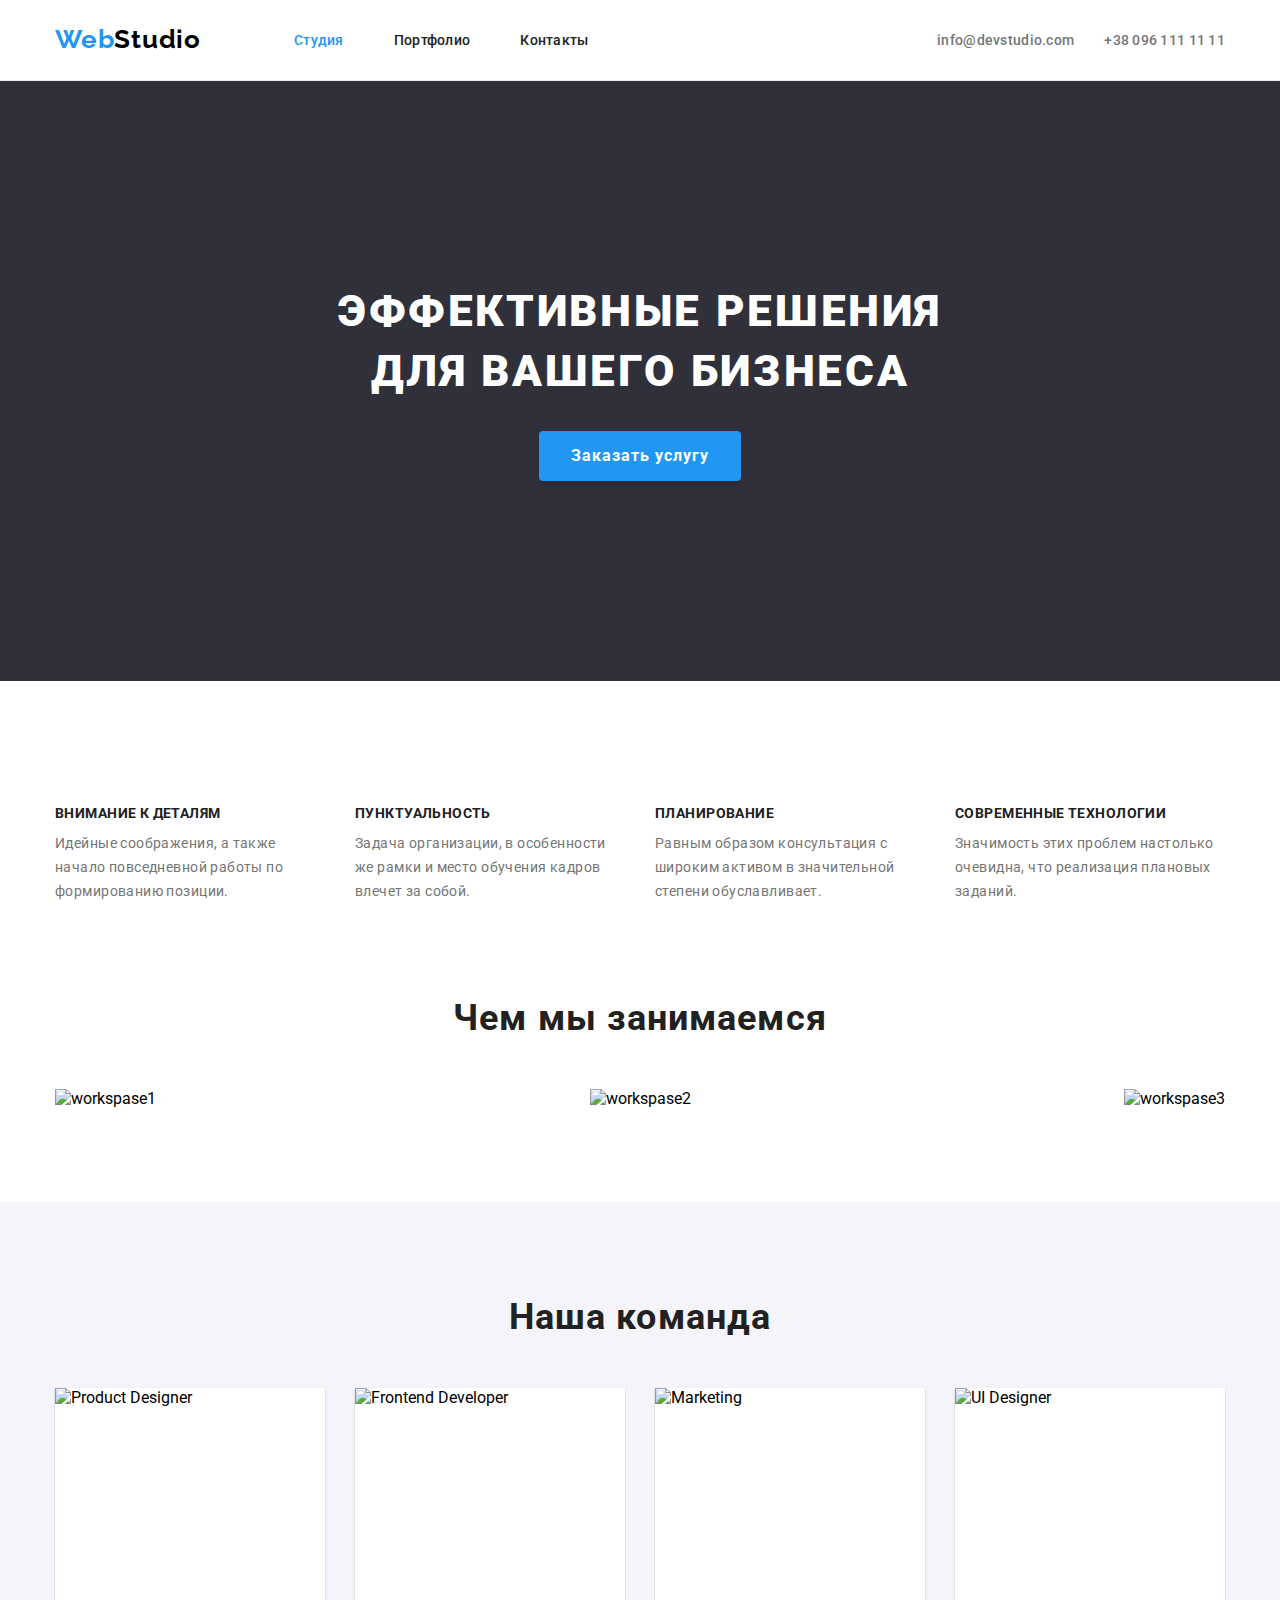
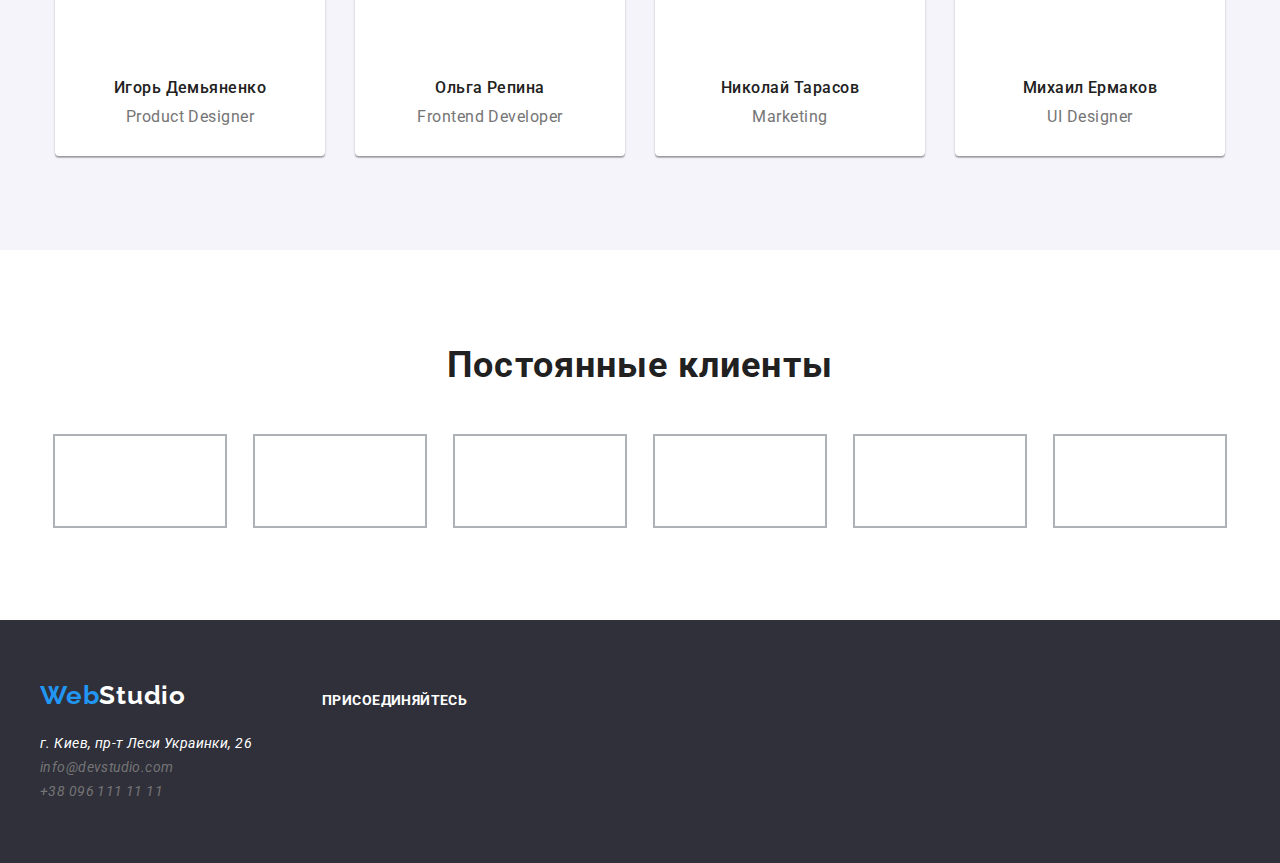
==== commit 1f655d34: "+" ====
--- a/index.html
+++ b/index.html
@@ -15,7 +15,6 @@
 
 <body>
 
-  <!--top-->
   <header class="header">
     <div class="header-container">
       <nav class="navigation">
@@ -42,7 +41,7 @@
       </ul>
     </div>
   </header>
-
+  
   <!--main content-->
   <main>
     <!--Эффективные решения для вашего бизнеса-->
@@ -56,7 +55,7 @@
     </section>
     <!--Особенности-->
     <section class="section">
-      <div class="content-container">
+      <div class="features-container">
         <ul class="features">
           <!--Feature 1-->
           <li class="feature">
@@ -155,7 +154,7 @@
         </ul>
       </div>
     </section>
-
+  
     <section class="section">
       <!--Partners-->
       <div class="partners">
@@ -224,43 +223,13 @@
           <a class="contacts" href="tel:+380961111111">+38 096 111 11 11</a>
         </address>
       </div>
-
+  
       <div class="social-media-container">
         <span class="text">присоединяйтесь</span>
-        <ul>
-          <li class="social-media-item">
-            <a>
-              <svg class="">
-                <use class="social-media-icon" href="./images/symbol-defs.svg#icon-instagram" width="89" height="45">
-                </use>
-              </svg>
-            </a>
-          </li>
-          <li class="social-media-item">
-            <a>
-              <svg class="">
-                <use class="social-media-icon" href="./images/symbol-defs.svg#icon-twitter" width="89" height="45">
-                </use>
-              </svg>
-            </a>
-          </li>
-          <li class="social-media-item">
-            <a>
-              <svg class="">
-                <use class="social-media-icon" href="./images/symbol-defs.svg#icon-facebook" width="89" height="45">
-                </use>
-              </svg>
-            </a>
-          </li>
-          <li class="social-media-item">
-            <a>
-              <svg class="">
-                <use class="social-media-icon" href="./images/symbol-defs.svg#icon-linkedin" width="89" height="45">
-                </use>
-              </svg>
-            </a>
-          </li>
-        </ul>
+        <a class="social-media-item"></a>
+        <a class="social-media-item"></a>
+        <a class="social-media-item"></a>
+        <a class="social-media-item"></a>
       </div>
     </div>
   </footer>
--- a/css/styles.css
+++ b/css/styles.css
@@ -153,6 +153,7 @@
   background-repeat: no-repeat;
   background-size: cover;
   background-position: center;
+
   margin-left: auto;
   margin-right: auto;
 }
@@ -167,8 +168,11 @@
 
 .partners {
   margin: 0px;
-  padding-top: 94px;
   padding-bottom: 94px;
+  padding-left: 15px;
+  padding-right: 15px;
+  margin-left: auto;
+  margin-right: auto;
 }
 
 /* portfolio */
@@ -179,7 +183,8 @@
   justify-content: center;
   align-items: center;
   list-style: none;
-  padding: 94px 0px 34px 0px;
+  padding-top: 94px;
+  padding-bottom: 34px;
   font-family: inherit;
   margin-left: auto;
   margin-right: auto;
@@ -242,6 +247,11 @@
   padding-bottom: 94px;
 }
 
+.card-container {
+  margin: -15px;
+  width: 1200px;
+}
+
 /* portfollio */
 .cards {
   display: flex;
@@ -253,26 +263,31 @@
   margin-left: auto;
   margin-right: auto;
   margin-top: 0px;
-  margin-bottom: 0px;  
-}
-
-/* portfollio */
+  margin-bottom: 0px;
+  margin: -15px;
+}
+
+/* portfollio */
+
 .card {
   list-style: none;
-  max-height: 404px;
-  max-width: 370px;
-  border-radius: 0px;
   background-color: #FFFFFF;
   border: 1px solid #EEEEEE;
-}
-
-.card:not(:nth-last-child(-n + 3)) {
+  margin: 15px;
+  width: 370px;
+  
+  /* max-height: 404px;
+  max-width: 370px;
+  border-radius: 0px; */
+}
+
+/* .card:not(:nth-last-child(-n + 3)) {
   margin-bottom: 30px;
 }
 
 .card:not(:nth-last-child(3n + 1)) {
   margin-right: 30px;
-}
+} */ */
 
 .card:hover {
   box-shadow: 0px 1px 1px rgba(0, 0, 0, 0.12), 0px 4px 4px rgba(0, 0, 0, 0.06), 1px 4px 6px rgba(0, 0, 0, 0.16);
@@ -354,6 +369,16 @@
   width: 1200px;
 }
 
+.features-container {
+  display: block;
+  margin-left: auto;
+  margin-right: auto;
+  padding-left: 15px;
+  padding-right: 15px;
+  justify-content: center;
+  width: 1200px;
+}
+
 .features {
   display: inline-flex;
   flex-direction: row;
@@ -445,8 +470,6 @@
 
 .team {
   margin: 0px;
-  margin-left: auto;
-  margin-right: auto;
   padding-top: 94px;
   background-color: var(--button-bg-non-active);
   padding-bottom: 94px;
@@ -456,18 +479,25 @@
   display: block;
   flex-wrap: wrap;
   justify-content: center;
+  
+}
+
+.team-cont {
+  list-style: none;
+  display: flex;
+  flex-direction: row;
+  flex-wrap: nowrap;
+  justify-content: center;
+  margin: 0px;
+  padding: 0px;
+}
+
+.team-container > ul {
+  display: flex;
   padding-left: 15px;
   padding-right: 15px;
-}
-
-.team-cont {
-  list-style: none;
-  display: flex;
-  flex-direction: row;
-  flex-wrap: nowrap;
-  justify-content: center;
-  margin: 0px;
-
+  margin-left: auto;
+  margin-right: auto;
 }
 
 .team-card {
@@ -526,6 +556,7 @@
   margin: 0px;
   justify-content: center;
   justify-items: center;
+  padding: 0;
 }
 
 .company {
